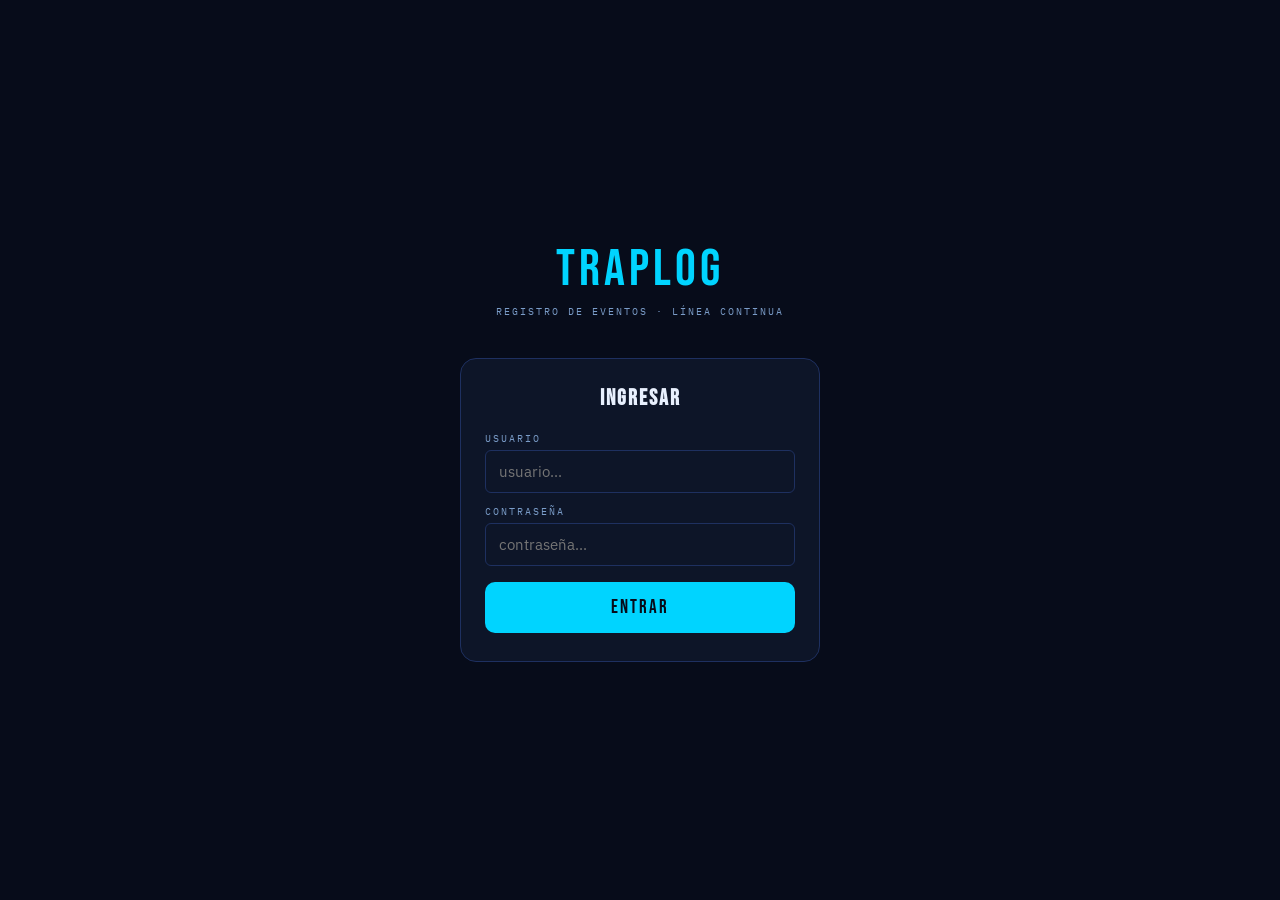
==== index.html @ de1ef368 "Se agregaron periodo de zafra, para que se ingrese arranque y fin de zafra para que los grafis y kpi" ====
<!DOCTYPE html>
<html lang="es">
<head>
<meta charset="UTF-8">
<meta name="viewport" content="width=device-width, initial-scale=1.0, user-scalable=no">
<meta name="mobile-web-app-capable" content="yes">
<meta name="apple-mobile-web-app-capable" content="yes">
<meta name="apple-mobile-web-app-status-bar-style" content="black-translucent">
<meta name="theme-color" content="#0a0f1e">
<title>TRAPLOG</title>
<link href="https://fonts.googleapis.com/css2?family=Bebas+Neue&family=IBM+Plex+Mono:wght@400;600&family=IBM+Plex+Sans:wght@300;400;600&display=swap" rel="stylesheet">
<link rel="stylesheet" href="css/variables.css">
<link rel="stylesheet" href="css/base.css">
<link rel="stylesheet" href="css/components.css">
<link rel="stylesheet" href="css/screens-vitacora.css">

<!-- Módulos Limpios -->
<script src="db.js"></script>
<script src="js/data.js"></script>
<script src="js/turnos.js"></script>
<script src="js/utils.js"></script>
<script src="js/wizard.js"></script>
<script src="js/admin.js"></script>
<script src="js/process.js"></script>
<script src="js/zafra.js"></script>
</head>

<!-- LOGIN -->
<div class="login-screen" id="login-screen">
  <div class="login-logo">TRAPLOG</div>
  <div class="login-sub">REGISTRO DE EVENTOS · LÍNEA CONTINUA</div>
  <div class="login-box">
    <h2>INGRESAR</h2>
    <div class="login-error" id="login-error">Usuario o contraseña incorrectos</div>
    <div class="field-group"><label>USUARIO</label><input type="text" id="login-user" placeholder="usuario..." autocomplete="username"></div>
    <div class="field-group"><label>CONTRASEÑA</label><input type="password" id="login-pass" placeholder="contraseña..." autocomplete="current-password"></div>
    <button class="btn btn-primary" id="btn-login" style="margin-top:4px">ENTRAR</button>
  </div>
</div>

<!-- READONLY OVERLAY -->
<div class="ro-overlay" id="ro-overlay">
  <div class="ro-msg">
    <div class="ri">🔒</div>
    <h3 style="font-family:var(--display);font-size:20px;letter-spacing:2px;margin-bottom:8px">SIN PERMISO</h3>
    <p>Tu usuario es de <strong>solo lectura</strong>. Contactá al administrador.</p>
    <button class="btn btn-secondary" onclick="document.getElementById('ro-overlay').classList.remove('show')">CERRAR</button>
  </div>
</div>

<!-- MODAL EDITAR EVENTO -->
<div class="modal-overlay" id="modal-edit">
  <div class="modal-box">
    <div class="modal-title">EDITAR EVENTO</div>
    <input type="hidden" id="edit-id">
    <div class="field-group"><label>LÍNEA</label>
      <select id="edit-linea" onchange="updateEditLinea()">
        <option value="T1" style="color:#1976D2">T1</option>
        <option value="T2" style="color:#388E3C">T2</option>
        <option value="T3" style="color:#F57C00">T3</option>
      </select>
    </div>
    <div class="field-group"><label>EQUIPO</label><select id="edit-equipo" onchange="updateEditComps()"><option value="">— Seleccionar —</option></select></div>
    <div class="field-group"><label>COMPONENTE</label><select id="edit-comp"><option value="">— Seleccionar —</option></select></div>
    <div class="field-group"><label>SECTOR</label>
      <select id="edit-sector">
        <option>Mecánica</option><option>Trapiches</option><option>Usina</option>
        <option>Electrónico</option><option>Caldera</option><option>Fábrica</option>
        <option>Lubricación</option><option>Caña</option>
      </select>
    </div>
    <div class="field-group"><label>TIPO</label>
      <select id="edit-tipo">
        <option>Rotura</option><option>Parámetros</option><option>Mantenimiento</option><option>Operativo</option>
      </select>
    </div>
    <div class="field-group"><label>DESCRIPCIÓN</label><textarea id="edit-desc" style="min-height:80px"></textarea></div>
    <div class="field-group"><label>INICIO</label><input type="datetime-local" id="edit-ini"></div>
    <div class="field-group"><label>FIN</label><input type="datetime-local" id="edit-fin"></div>
    <div class="btn-row" style="margin-top:12px">
      <button class="btn btn-secondary" onclick="closeEditModal()">CANCELAR</button>
      <button class="btn btn-ok" onclick="saveEdit()">✔ GUARDAR</button>
    </div>
  </div>
</div>


<!-- MODAL CONFIGURAR ZAFRA -->
<div class="modal-overlay" id="modal-zafra">
  <div class="modal-box" style="max-width:420px">
    <div class="modal-title">⚙️ CONFIGURAR ZAFRA</div>
    <p style="font-size:12px;color:var(--text2);margin-bottom:12px">Define el periodo productivo para los calculos de KPI.</p>

    <div style="display:grid;grid-template-columns:1fr 1fr;gap:10px;margin-bottom:10px">
      <div class="field-group" style="margin-bottom:0">
        <label style="font-size:9px">MES INICIO</label>
        <select id="zafra-ini-mes" style="font-size:12px;padding:8px">
          <option value="1">Enero</option><option value="2">Febrero</option><option value="3">Marzo</option>
          <option value="4">Abril</option><option value="5" selected>Mayo</option><option value="6">Junio</option>
          <option value="7">Julio</option><option value="8">Agosto</option><option value="9">Septiembre</option>
          <option value="10">Octubre</option><option value="11">Noviembre</option><option value="12">Diciembre</option>
        </select>
      </div>
      <div class="field-group" style="margin-bottom:0">
        <label style="font-size:9px">DIA INICIO</label>
        <input type="number" id="zafra-ini-dia" value="1" min="1" max="31" style="font-size:12px;padding:8px">
      </div>
    </div>

    <div style="display:grid;grid-template-columns:1fr 1fr;gap:10px;margin-bottom:14px">
      <div class="field-group" style="margin-bottom:0">
        <label style="font-size:9px">MES FIN</label>
        <select id="zafra-fin-mes" style="font-size:12px;padding:8px">
          <option value="1">Enero</option><option value="2">Febrero</option><option value="3">Marzo</option>
          <option value="4">Abril</option><option value="5">Mayo</option><option value="6">Junio</option>
          <option value="7">Julio</option><option value="8">Agosto</option><option value="9">Septiembre</option>
          <option value="10">Octubre</option><option value="11">Noviembre</option><option value="12" selected>Diciembre</option>
        </select>
      </div>
      <div class="field-group" style="margin-bottom:0">
        <label style="font-size:9px">DIA FIN</label>
        <input type="number" id="zafra-fin-dia" value="31" min="1" max="31" style="font-size:12px;padding:8px">
      </div>
    </div>

    <div class="field-group" style="margin-bottom:14px">
      <label class="chk-label" style="display:flex;align-items:center;gap:8px;cursor:pointer;font-size:12px;color:var(--text)">
        <input type="checkbox" id="zafra-habilitado" checked style="width:auto">
        Filtrar KPIs por periodo de zafra
      </label>
    </div>

    <div id="zafra-resumen" style="font-family:var(--font-mono);font-size:10px;color:var(--text2);margin-bottom:14px;padding:8px;background:var(--surface2);border-radius:6px;border:1px solid var(--border)"></div>

    <div class="btn-row" style="margin-top:0">
      <button class="btn btn-secondary" onclick="cerrarModalZafra()">CANCELAR</button>
      <button class="btn btn-ok" onclick="guardarZafra()">✔ GUARDAR</button>
    </div>
  </div>
</div>

<div id="app">
  <!-- HEADER -->
  <div class="header">
    <div class="header-left">
      <div>
        <div class="header-title">TRAPLOG</div>
        <div class="header-sub">REGISTRO DE EVENTOS</div>
        <div class="user-chip"><div class="user-dot" id="udot"></div><span class="user-chip-name" id="uname">—</span></div>
      </div>
    </div>
    <div class="header-right">
      <div class="header-time" id="clock">--:--:--</div>
      <div class="header-date" id="dateline">---</div>
      <div class="header-turno-wrap"><div class="turno-chip" id="hdr-turno">—</div></div>
      <div class="header-turno-wrap" id="zafra-badge-wrap" style="display:none"><div class="turno-chip" id="zafra-badge" style="background:rgba(255,107,53,.15);color:var(--accent2);border-color:rgba(255,107,53,.4);font-size:9px">ZAFRA</div></div>
      <button id="btn-refresh-header" onclick="manualRefresh()" style="background:rgba(0,212,255,.1);border:1px solid rgba(0,212,255,.3);color:var(--accent);border-radius:6px;padding:8px 10px;font-family:var(--mono);font-size:11px;letter-spacing:1px;cursor:pointer;display:none;margin-left:8px">🔄</button>
    </div>
  </div>

  <!-- HOME -->
  <div class="screen active" id="screen-home">
    <div class="stats-grid">
      <div class="stat-card"><div class="stat-val" id="s-total">0</div><div class="stat-label">Eventos Hoy</div></div>
      <div class="stat-card"><div class="stat-val" id="s-par" style="color:var(--danger)">0</div><div class="stat-label">Paradas</div></div>
      <div class="stat-card"><div class="stat-val" id="s-min" style="color:var(--accent2)">0</div><div class="stat-unit">MIN</div><div class="stat-label">Tiempo Perdido</div></div>
      <div class="stat-card"><div class="stat-val" id="s-pend" style="color:var(--warn)">0</div><div class="stat-label">Pendientes</div></div>
    </div>
    <div class="section-label">EVENTOS DEL TURNO</div>
    <div id="event-list"></div>
    <div id="pend-section" style="display:none">
      <div class="section-label" id="pend-section-label">PENDIENTES</div>
      <div id="pend-cards-list"></div>
    </div>
  </div>

  <!-- WIZARD INTELIGENTE -->
  <div class="screen" id="screen-wizard" style="padding-bottom:90px;">
    <div class="section-label" id="wizard-title">PASO 1</div>
    <div id="wizard-content"></div>
    <div class="btn-row" style="margin-top:20px">
      <button class="btn btn-secondary" id="wizard-back" onclick="TrapWizard.back()" style="display:none">ATRAS</button>
      <button class="btn btn-primary" id="wizard-next" onclick="TrapWizard.next()">CONTINUAR</button>
    </div>
    <button class="btn btn-secondary" onclick="showScreen('home')" style="margin-top:8px;width:100%">CANCELAR</button>
  </div>

  <!-- EVENTOS -->
  <div class="screen" id="screen-pareto">
    <div style="background:var(--surface);border:1px solid var(--border);border-radius:10px;padding:12px;margin-bottom:12px">
      <div class="section-label" style="margin-top:0">FILTROS</div>
      <div style="display:grid;grid-template-columns:1fr 1fr;gap:8px;margin-bottom:8px">
        <div><label style="font-size:9px">DESDE</label><input type="date" id="flt-desde" oninput="onFechaManual()" style="font-size:12px;padding:7px 8px"></div>
        <div><label style="font-size:9px">HASTA</label><input type="date" id="flt-hasta" oninput="onFechaManual()" style="font-size:12px;padding:7px 8px"></div>
      </div>
      <div style="display:grid;grid-template-columns:1fr 1fr;gap:8px;margin-bottom:8px">
        <div><label style="font-size:9px">LINEA</label>
          <select id="flt-linea" onchange="renderEventosFiltrados()" style="font-size:12px;padding:7px 8px">
            <option value="">Todas</option>
            <option value="T1" style="color:#1976D2">T1</option>
            <option value="T2" style="color:#388E3C">T2</option>
            <option value="T3" style="color:#F57C00">T3</option>
          </select>
        </div>
        <div><label style="font-size:9px">IMPACTO</label>
          <select id="flt-impacto" onchange="renderEventosFiltrados()" style="font-size:12px;padding:7px 8px">
            <option value="">Todos</option>
            <option value="parada">Parada</option>
            <option value="sin-parada">Sin parada</option>
          </select>
        </div>
      </div>
      <div style="margin-bottom:8px"><label style="font-size:9px">EQUIPO</label>
        <select id="flt-equipo" onchange="renderEventosFiltrados()" style="font-size:12px;padding:7px 8px">
          <option value="">Todos los equipos</option>
        </select>
      </div>
      <div style="display:flex;gap:8px;flex-wrap:wrap">
        <button onclick="filtroRapido('turno_actual')" style="flex:1;background:var(--surface2);border:1px solid var(--border);color:var(--text2);border-radius:6px;padding:6px;font-family:var(--mono);font-size:9px;cursor:pointer">📅 TURNO ACTUAL</button>
        <button onclick="filtroRapido('turno_anterior')" style="flex:1;background:var(--surface2);border:1px solid var(--border);color:var(--text2);border-radius:6px;padding:6px;font-family:var(--mono);font-size:9px;cursor:pointer">🔄 TURNO ANTERIOR</button>
        <button onclick="filtroRapido('7dias')" style="flex:1;background:var(--surface2);border:1px solid var(--border);color:var(--text2);border-radius:6px;padding:6px;font-family:var(--mono);font-size:9px;cursor:pointer">📊 7 DÍAS</button>
        <button onclick="filtroRapido('30dias')" style="flex:1;background:var(--surface2);border:1px solid var(--border);color:var(--text2);border-radius:6px;padding:6px;font-family:var(--mono);font-size:9px;cursor:pointer">📈 30 DÍAS</button>
        <button onclick="imprimirReporte()" style="flex:1;background:rgba(76,175,80,.1);border:1px solid rgba(76,175,80,.3);color:#4caf50;border-radius:6px;padding:6px;font-family:var(--mono);font-size:9px;cursor:pointer">🖨️ IMPRIMIR</button>
      </div>
      <div style="margin-top:8px">
        <button onclick="filtroRapido('todo')" style="width:100%;background:transparent;border:1px dashed var(--border);color:var(--text2);border-radius:6px;padding:6px;font-family:var(--mono);font-size:9px;cursor:pointer">🧹 LIMPIAR TODOS LOS FILTROS</button>
      </div>
    </div>
    <div id="eventos-count" style="font-family:var(--mono);font-size:10px;color:var(--text2);letter-spacing:1px;margin-bottom:10px"></div>
    <div id="eventos-list-all"></div>
  </div>

  <!-- PANTALLA DE MONITOREO DE PROCESO -->
  <div class="screen" id="screen-proceso" style="padding-bottom: 90px;"></div>
    <div class="turno-banner">
      <div class="turno-title" id="proceso-turno-text">Cargando turno...</div>
      <div class="turno-sub">📊 Modificá los datos que cambiaron y guardá</div>
    </div>

    <div id="proceso-acordeon">
      <div class="proc-acordeon-item" data-linea="T1">
        <div class="proc-acordeon-header" style="border-left: 5px solid #1976D2;" onclick="TrapProcess.toggleAcordeon('T1')">
          <span>🟦 TRAPICHE 1</span>
          <span class="proc-acordeon-arrow">▼</span>
        </div>
        <div class="proc-acordeon-body" id="proc-body-t1">
          <div class="field-group"><label>💧 CAUDAL AGUA (m³/h)</label><input type="number" id="proc-caudal-t1" step="0.1" placeholder="Ej: 125.5"></div>
          <div class="field-group"><label>📍 INGRESO AGUA IMBIBICIÓN</label><select id="proc-ingreso-t1"><option value="">Seleccionar molino</option><option value="Molino 1">Molino 1</option><option value="Molino 2">Molino 2</option><option value="Molino 3">Molino 3</option><option value="Molino 4">Molino 4</option><option value="Molino 5">Molino 5</option><option value="Molino 6">Molino 6</option></select></div>
          <div class="proc-vel-grid"><label class="proc-vel-title">⚙️ VELOCIDADES (RPM)</label>
            <div class="field-group field-sm"><label>M1</label><input type="number" id="proc-vel-t1-m1" step="0.5"></div>
            <div class="field-group field-sm"><label>M2</label><input type="number" id="proc-vel-t1-m2" step="0.5"></div>
            <div class="field-group field-sm"><label>M3</label><input type="number" id="proc-vel-t1-m3" step="0.5"></div>
            <div class="field-group field-sm"><label>M4</label><input type="number" id="proc-vel-t1-m4" step="0.5"></div>
            <div class="field-group field-sm"><label>M5</label><input type="number" id="proc-vel-t1-m5" step="0.5"></div>
            <div class="field-group field-sm"><label>M6</label><input type="number" id="proc-vel-t1-m6" step="0.5"></div>
          </div>
          <div class="field-group"><label>🛢️ ACEITE TRANSMISIÓN (L)</label><input type="number" id="proc-aceite-trans-t1" step="0.5"></div>
          <div class="field-group"><label>🛢️ ACEITE MOLINOS (L)</label><input type="number" id="proc-aceite-mol-t1" step="0.5"></div>
          <div class="field-group"><label>⚡ KILOS ELECTRODO (kg)</label><input type="number" id="proc-electrodo-t1" step="0.5"></div>
          <div class="proc-rellenos-section"><label>🔧 RELLENO DE CILINDROS</label><div id="proc-rellenos-t1" class="proc-rellenos-container"></div><button type="button" class="btn btn-secondary btn-sm" onclick="TrapProcess.addRelleno('T1')">+ Agregar Relleno</button></div>
        </div>
      </div>

      <div class="proc-acordeon-item" data-linea="T2">
        <div class="proc-acordeon-header" style="border-left: 5px solid #388E3C;" onclick="TrapProcess.toggleAcordeon('T2')">
          <span>🟩 TRAPICHE 2</span>
          <span class="proc-acordeon-arrow">▼</span>
        </div>
        <div class="proc-acordeon-body" id="proc-body-t2">
          <div class="field-group"><label>💧 CAUDAL AGUA (m³/h)</label><input type="number" id="proc-caudal-t2" step="0.1"></div>
          <div class="field-group"><label>📍 INGRESO AGUA IMBIBICIÓN</label><select id="proc-ingreso-t2"><option value="">Seleccionar molino</option><option value="Molino 1">Molino 1</option><option value="Molino 2">Molino 2</option><option value="Molino 3">Molino 3</option><option value="Molino 4">Molino 4</option><option value="Molino 5">Molino 5</option><option value="Molino 6">Molino 6</option></select></div>
          <div class="proc-vel-grid"><label class="proc-vel-title">⚙️ VELOCIDADES (RPM)</label>
            <div class="field-group field-sm"><label>M1</label><input type="number" id="proc-vel-t2-m1" step="0.5"></div>
            <div class="field-group field-sm"><label>M2</label><input type="number" id="proc-vel-t2-m2" step="0.5"></div>
            <div class="field-group field-sm"><label>M3</label><input type="number" id="proc-vel-t2-m3" step="0.5"></div>
            <div class="field-group field-sm"><label>M4</label><input type="number" id="proc-vel-t2-m4" step="0.5"></div>
            <div class="field-group field-sm"><label>M5</label><input type="number" id="proc-vel-t2-m5" step="0.5"></div>
            <div class="field-group field-sm"><label>M6</label><input type="number" id="proc-vel-t2-m6" step="0.5"></div>
          </div>
          <div class="field-group"><label>🛢️ ACEITE TRANSMISIÓN (L)</label><input type="number" id="proc-aceite-trans-t2" step="0.5"></div>
          <div class="field-group"><label>🛢️ ACEITE MOLINOS (L)</label><input type="number" id="proc-aceite-mol-t2" step="0.5"></div>
          <div class="field-group"><label>⚡ KILOS ELECTRODO (kg)</label><input type="number" id="proc-electrodo-t2" step="0.5"></div>
          <div class="proc-rellenos-section"><label>🔧 RELLENO DE CILINDROS</label><div id="proc-rellenos-t2" class="proc-rellenos-container"></div><button type="button" class="btn btn-secondary btn-sm" onclick="TrapProcess.addRelleno('T2')">+ Agregar Relleno</button></div>
        </div>
      </div>

      <div class="proc-acordeon-item" data-linea="T3">
        <div class="proc-acordeon-header" style="border-left: 5px solid #F57C00;" onclick="TrapProcess.toggleAcordeon('T3')">
          <span>🟧 TRAPICHE 3</span>
          <span class="proc-acordeon-arrow">▼</span>
        </div>
        <div class="proc-acordeon-body" id="proc-body-t3">
          <div class="field-group"><label>💧 CAUDAL AGUA (m³/h)</label><input type="number" id="proc-caudal-t3" step="0.1"></div>
          <div class="field-group"><label>📍 INGRESO AGUA IMBIBICIÓN</label><select id="proc-ingreso-t3"><option value="">Seleccionar molino</option><option value="Molino 1">Molino 1</option><option value="Molino 2">Molino 2</option><option value="Molino 3">Molino 3</option><option value="Molino 4">Molino 4</option><option value="Molino 5">Molino 5</option><option value="Molino 6">Molino 6</option></select></div>
          <div class="proc-vel-grid"><label class="proc-vel-title">⚙️ VELOCIDADES (RPM)</label>
            <div class="field-group field-sm"><label>M1</label><input type="number" id="proc-vel-t3-m1" step="0.5"></div>
            <div class="field-group field-sm"><label>M2</label><input type="number" id="proc-vel-t3-m2" step="0.5"></div>
            <div class="field-group field-sm"><label>M3</label><input type="number" id="proc-vel-t3-m3" step="0.5"></div>
            <div class="field-group field-sm"><label>M4</label><input type="number" id="proc-vel-t3-m4" step="0.5"></div>
            <div class="field-group field-sm"><label>M5</label><input type="number" id="proc-vel-t3-m5" step="0.5"></div>
            <div class="field-group field-sm"><label>M6</label><input type="number" id="proc-vel-t3-m6" step="0.5"></div>
          </div>
          <div class="field-group"><label>🛢️ ACEITE TRANSMISIÓN (L)</label><input type="number" id="proc-aceite-trans-t3" step="0.5"></div>
          <div class="field-group"><label>🛢️ ACEITE MOLINOS (L)</label><input type="number" id="proc-aceite-mol-t3" step="0.5"></div>
          <div class="field-group"><label>⚡ KILOS ELECTRODO (kg)</label><input type="number" id="proc-electrodo-t3" step="0.5"></div>
          <div class="proc-rellenos-section"><label>🔧 RELLENO DE CILINDROS</label><div id="proc-rellenos-t3" class="proc-rellenos-container"></div><button type="button" class="btn btn-secondary btn-sm" onclick="TrapProcess.addRelleno('T3')">+ Agregar Relleno</button></div>
        </div>
      </div>
    </div>

    <div style="margin-top: 15px;">
      <div class="field-group">
        <label>📝 OBSERVACIONES</label>
        <textarea id="proc-obs" rows="2" placeholder="Ej: Presión de agua baja al inicio del turno..."></textarea>
      </div>
      <div class="btn-row">
        <button class="btn btn-primary" id="btn-guardar-proceso">💾 GUARDAR DATOS DEL TURNO</button>
        <button class="btn btn-secondary" id="btn-ver-historial">📈 VER HISTORIAL</button>
      </div>
    </div>

    <div id="historial-proceso" style="display: none;">
      <div class="section-label">📋 REGISTROS ANTERIORES</div>
      <div id="historial-lista" class="historial-grid"></div>
    </div>
  </div>

  <!-- EXPORTAR -->
  <div class="screen" id="screen-export">
    <div class="section-label">EXPORTAR DATOS</div>
    <div style="background:var(--surface);border:1px solid var(--border);border-radius:10px;padding:15px;margin-bottom:14px">
      <div style="font-weight:600;margin-bottom:6px;font-size:14px">Exportar a CSV</div>
      <div style="font-size:12px;color:var(--text2);line-height:1.6;margin-bottom:12px">Columnas idénticas a la hoja EVENTOS de tu planilla.</div>
      <button class="btn btn-primary" onclick="exportarCSV()" style="margin-top:0">DESCARGAR CSV</button>
    </div>
    <div class="section-label">PENDIENTES DE EXPORTAR</div>
    <div id="export-list"></div>
  </div>

  <!-- ADMIN -->
  <div class="screen" id="screen-admin">
    <div class="section-label">GESTION DE USUARIOS</div>
    <div style="background:var(--surface);border:1px solid var(--border);border-radius:10px;padding:15px;margin-bottom:14px">
      <div style="font-weight:600;margin-bottom:12px;font-size:14px">Nuevo Usuario</div>
      <div class="field-group"><label>NOMBRE DE USUARIO</label><input type="text" id="nu-name" placeholder="usuario..."></div>
      <div class="field-group"><label>CONTRASEÑA</label><input type="password" id="nu-pass" placeholder="contraseña..."></div>
      <div class="field-group"><label>ROL</label>
        <select id="nu-role">
          <option value="editor">Editor — puede registrar y editar</option>
          <option value="viewer">Lector — solo puede ver</option>
          <option value="admin">Administrador — acceso total</option>
        </select>
      </div>
      <button class="btn btn-primary" onclick="TrapAdmin.addUser()" style="margin-top:0">CREAR USUARIO</button>
    </div>
    <div class="section-label">USUARIOS REGISTRADOS</div>
    <div id="user-list"></div>

    <div style="margin-top:24px;padding-top:16px;border-top:1px solid var(--border)">
      <div class="section-label">CONFIGURACION DEL SISTEMA</div>
      <div style="background:var(--surface);border:1px solid var(--border);border-radius:10px;padding:15px;margin-top:10px">
        <div style="font-weight:600;margin-bottom:8px;font-size:14px">⚙️ Periodo de Zafra</div>
        <div style="font-size:12px;color:var(--text2);line-height:1.5;margin-bottom:12px">Define las fechas de inicio y fin de la campana productiva para que los KPIs del dashboard se calculen correctamente.</div>
        <button class="btn btn-primary" onclick="abrirModalZafra()" style="margin-top:0">CONFIGURAR ZAFRA</button>
      </div>
    </div>
  </div>
</div>

<!-- NAV -->
<nav class="bottom-nav">
  <button class="nav-btn active" id="nav-home" onclick="showScreen('home')">
    <svg viewBox="0 0 24 24" fill="none" stroke="currentColor" stroke-width="2"><path d="M3 9l9-7 9 7v11a2 2 0 01-2 2H5a2 2 0 01-2-2z"/><polyline points="9 22 9 12 15 12 15 22"/></svg>
    <span class="nav-label">INICIO</span>
  </button>
  <button class="nav-btn" id="nav-pareto" onclick="showScreen('pareto')">
    <svg viewBox="0 0 24 24" fill="none" stroke="currentColor" stroke-width="2"><line x1="8" y1="6" x2="21" y2="6"/><line x1="8" y1="12" x2="21" y2="12"/><line x1="8" y1="18" x2="21" y2="18"/><line x1="3" y1="6" x2="3" y2="22"/><line x1="3" y1="22" x2="21" y2="22"/></svg>
    <span class="nav-label">EVENTOS</span>
  </button>
  <button class="nav-btn" id="nav-proceso" onclick="showScreen('proceso')">
    <svg viewBox="0 0 24 24" fill="none" stroke="currentColor" stroke-width="2"><path d="M2 12h20M12 2v20M4 4l16 16M4 20L20 4"/><circle cx="12" cy="12" r="3"/></svg>
    <span class="nav-label">PROCESO</span>
  </button>
  <button class="nav-btn" id="nav-dash" onclick="abrirDashboard()">
    <svg viewBox="0 0 24 24" fill="none" stroke="currentColor" stroke-width="2"><rect x="3" y="3" width="7" height="7"/><rect x="14" y="3" width="7" height="7"/><rect x="3" y="14" width="7" height="7"/><rect x="14" y="14" width="7" height="7"/></svg>
    <span class="nav-label">DASH</span>
  </button>
  <button class="nav-btn" id="nav-export" onclick="showScreen('export')">
    <svg viewBox="0 0 24 24" fill="none" stroke="currentColor" stroke-width="2"><path d="M21 15v4a2 2 0 01-2 2H5a2 2 0 01-2-2v-4"/><polyline points="17 8 12 3 7 8"/><line x1="12" y1="3" x2="12" y2="15"/></svg>
    <span class="nav-label">EXPORTAR</span>
  </button>
  <button class="nav-btn" id="nav-admin" style="display:none" onclick="showScreen('admin')">
    <svg viewBox="0 0 24 24" fill="none" stroke="currentColor" stroke-width="2"><path d="M17 21v-2a4 4 0 00-4-4H5a4 4 0 00-4 4v2"/><circle cx="9" cy="7" r="4"/><path d="M23 21v-2a4 4 0 00-3-3.87"/><path d="M16 3.13a4 4 0 010 7.75"/></svg>
    <span class="nav-label">USUARIOS</span>
  </button>
  <button class="nav-btn" id="nav-salir" onclick="doLogout()">
    <svg viewBox="0 0 24 24" fill="none" stroke="currentColor" stroke-width="2"><path d="M9 21H5a2 2 0 01-2-2V5a2 2 0 012-2h4"/><polyline points="16 17 21 12 16 7"/><line x1="21" y1="12" x2="9" y2="12"/></svg>
    <span class="nav-label">SALIR</span>
  </button>
</nav>

<button class="fab" id="fab" onclick="tryNew()">＋</button>
<div class="toast" id="toast"></div>

<script>
// ========================================================================
// TRAPLOG v0.6 - ARQUITECTURA LIMPIA (Index Principal)
// ========================================================================

// ------- ESTADO GLOBAL -------
let eventos = JSON.parse(localStorage.getItem('vitacora_trapiches') || '[]');
let currentUser = null;
let _filtroTurno = null; // Para filtro de turno en eventos
let _filtroDia = null;   // Para filtro de día de fábrica en eventos

// ------- HELPERS RAPIDOS -------
function lineaColor(l) { return TrapData.LINEA_COLOR[l] || '#7a9cc8'; }
function lineaBadge(l) {
  const c = lineaColor(l);
  return `<span class="linea-badge" style="background:${c}22;color:${c};border:1px solid ${c}55">${l}</span>`;
}
function toast(m) { const t = document.getElementById('toast'); t.textContent = m; t.classList.add('show'); setTimeout(() => t.classList.remove('show'), 2500); }
function abrirDashboard() { window.open('dashboard.html', '_blank'); }

// ------- LOGIN -------
document.getElementById('btn-login').addEventListener('click', doLogin);
document.getElementById('login-pass').addEventListener('keydown', e => { if (e.key === 'Enter') doLogin(); });

async function doLogin() {
  const n = document.getElementById('login-user').value.trim();
  const p = document.getElementById('login-pass').value;
  const btn = document.getElementById('btn-login');
  btn.textContent = 'VERIFICANDO...'; btn.disabled = true;
  document.getElementById('login-error').style.display = 'none';
  try {
    const res = await db_login(n, p);
    if (!res.ok) { document.getElementById('login-error').style.display = 'block'; document.getElementById('login-error').textContent = res.error || 'Usuario o contraseña incorrectos'; btn.textContent = 'ENTRAR'; btn.disabled = false; return; }
    currentUser = { name: res.user.name, role: res.user.role };
    btn.textContent = 'CARGANDO...';
    const evRes = await db_getEventos();
    if (evRes.ok) { eventos = evRes.eventos; localStorage.setItem('vitacora_trapiches', JSON.stringify(eventos)); }
    else { toast('Sin conexion - usando datos locales'); }
    
    document.getElementById('login-screen').classList.add('hidden');
    document.getElementById('uname').textContent = currentUser.name.toUpperCase();
    document.getElementById('udot').className = 'user-dot dot-' + currentUser.role;
    document.getElementById('nav-admin').style.display = currentUser.role === 'admin' ? 'flex' : 'none';
    document.getElementById('btn-refresh-header').style.display = 'flex';
    await TrapZafra.syncFromDB();   
    renderZafraBadge();
    renderHome();
  } catch (err) {
    document.getElementById('login-error').style.display = 'block';
    document.getElementById('login-error').textContent = 'Error de conexion';
    btn.textContent = 'ENTRAR'; btn.disabled = false;
  }
}

function doLogout() {
  if (!confirm(`Cerrar sesion de ${currentUser?.name}?`)) return;
  currentUser = null;
  document.getElementById('login-screen').classList.remove('hidden');
  document.getElementById('login-user').value = '';
  document.getElementById('login-pass').value = '';
  document.getElementById('login-error').style.display = 'none';
  document.getElementById('btn-refresh-header').style.display = 'none';
  _filtroTurno = null;
}

// ------- REFRESCAR DATOS -------
async function manualRefresh() {
  const btn = document.getElementById('btn-refresh-header') || event.target;
  const originalText = btn.textContent;
  btn.textContent = '⏳'; btn.disabled = true;
  
  try {
    const res = await db_getEventos();
    if (res.ok) {
      eventos = res.eventos;
      localStorage.setItem('vitacora_trapiches', JSON.stringify(eventos));
      const activeScreen = document.querySelector('.screen.active')?.id;
      if (activeScreen === 'screen-home') renderHome();
      else if (activeScreen === 'screen-pareto') renderEventosFiltrados();
      toast('✅ Datos sincronizados');
    } else {
      toast('⚠️ Sin conexión — datos locales');
    }
  } catch (err) {
    toast('❌ Error al sincronizar');
  } finally {
    btn.textContent = originalText;
    btn.disabled = false;
  }
}

// ------- CLOCK -------
function updateClock() {
  const n = new Date();
  document.getElementById('clock').textContent = n.toLocaleTimeString('es-AR', { hour12: false });
  const dias = ['DOM','LUN','MAR','MIE','JUE','VIE','SAB'], meses = ['ENE','FEB','MAR','ABR','MAY','JUN','JUL','AGO','SEP','OCT','NOV','DIC'];
  document.getElementById('dateline').textContent = `${dias[n.getDay()]} ${n.getDate()} ${meses[n.getMonth()]} ${n.getFullYear()}`;
  const turnoInfo = (typeof TrapTurnos !== 'undefined' && TrapTurnos.now) ? TrapTurnos.now() : TrapUtils.nowTurno();
  const turno = turnoInfo.turno;
  const icons = { Mañana: '🌅', Tarde: '🌇', Noche: '🌙' };
  document.getElementById('hdr-turno').textContent = `${icons[turno]} ${turno.toUpperCase()}`;
}
setInterval(updateClock, 1000); updateClock();

// ------- NAVEGACION -------
function showScreen(name) {
  document.querySelectorAll('.screen').forEach(s => s.classList.remove('active'));
  const screenId = name === 'wizard' ? 'screen-wizard' : `screen-${name}`;
  document.getElementById(screenId).classList.add('active');
  
  ['home', 'pareto', 'export', 'admin', 'wizard', 'proceso'].forEach(n => {
    const btn = document.getElementById('nav-' + n);
    if (btn) btn.classList.toggle('active', n === name);
  });
  document.getElementById('nav-dash')?.classList.remove('active');
  document.getElementById('nav-salir')?.classList.remove('active');
  document.getElementById('fab').style.display = ['home', 'export'].includes(name) ? 'flex' : 'none';
  
  if (name === 'home') renderHome();
  if (name === 'pareto') initEventosScreen();
  if (name === 'export') renderExport();
  if (name === 'admin') TrapAdmin.init();
  if (name === 'proceso') TrapProcess.init();
}

function tryNew() {
  if (!currentUser || currentUser.role === 'viewer') { document.getElementById('ro-overlay').classList.add('show'); return; }
  TrapWizard.init();
  showScreen('wizard');
}

// ------- PANTALLA HOME -------
function renderHome() {
  const turnoInfo = (typeof TrapTurnos !== 'undefined' && TrapTurnos.now) ? TrapTurnos.now() : TrapUtils.nowTurno();
  const dia = turnoInfo.dia;
  const turno = turnoInfo.turno;
  const turnoActual = eventos.filter(e => e.fecha_fabrica === dia && e.turno === turno);
  const paradas = turnoActual.filter(e => e.impacto === 'parada');
  const min = paradas.reduce((s, e) => s + (Number(e.duracion_min) || 0), 0);

  document.getElementById('s-total').textContent = turnoActual.length;
  document.getElementById('s-par').textContent = paradas.length;
  document.getElementById('s-min').textContent = Math.round(min);
  document.getElementById('s-pend').textContent = '0';

  const list = document.getElementById('event-list');
  if (!turnoActual.length) {
    list.innerHTML = `<div class="empty-state"><div class="empty-icon">📋</div><div class="empty-text">Sin eventos para este turno.<br>Presiona <strong>+</strong> para registrar.</div></div>`;
  } else {
    const canEdit = currentUser?.role !== 'viewer';
    list.innerHTML = turnoActual.slice().reverse().map(e => buildEventCard(e, canEdit, 'home')).join('');
  }
  renderPendientes();
}

// ------- TARJETA UNIVERSAL DE EVENTOS -------
function buildEventCard(e, canEdit, contexto = 'home') {
  const lc = lineaColor(e.linea);
  const ti = TrapUtils.fmtHora(e.inicio_evento);
  const tf = e.fin_evento ? TrapUtils.fmtHora(e.fin_evento) : '—';
  const ib = e.impacto === 'parada' ? `<span class="badge badge-danger">PARADA</span>` : `<span class="badge badge-ok">SIN PARADA</span>`;
  const estadoBadge = e.estado === 'Oportunamente' ? `<span class="badge badge-warn">OPORT.</span>` : e.estado === 'Abierto' ? `<span class="badge badge-danger">ABIERTO</span>` : '';
  const { dia, turno } = TrapUtils.nowTurno();
  const esMiTurno = e.fecha_fabrica === dia && e.turno === turno;
  const canClose = (e.estado === 'Abierto' || e.estado === 'Oportunamente') && canEdit;
  const canDel = canEdit && (currentUser?.role === 'admin' || esMiTurno);
  const refrescar = contexto === 'eventos' ? `initEventosScreen()` : `renderHome()`;
  const cb = canClose ? `<button class="btn-close-ev" onclick="closeEvent(${e.id});${refrescar}">CERRAR</button>` : '';
  const eb = canEdit ? `<button class="btn-edit-ev" onclick="openEditModal(${e.id})">EDITAR</button>` : '';
  const db = canDel ? `<button class="btn-del-ev" onclick="deleteEvent(${e.id}, ${contexto === 'eventos'})">ELIMINAR</button>` : '';
  const infoExtra = contexto === 'eventos' ? `${e.fecha_fabrica || ''} · ${e.turno || ''}` : `${e.turno || ''} · ${e.responsable || ''}`;

  return `<div class="event-card ${e.impacto}" style="border-left:4px solid ${lc}">
    <div class="event-header">
      <div style="flex:1;min-width:0">
        <div class="event-linea">${lineaBadge(e.linea)}<<span style="color:var(--text2);font-size:10px">${infoExtra}</span></div>
        <div class="event-equipo">${e.equipo}</div>
        <div class="event-comp">${e.componente || ''} · ${e.tipo_evento || ''}</div>
      </div>
      <div class="event-time" style="flex-shrink:0">${ti} → ${tf}${e.duracion_min ? `<div class="event-dur">${e.duracion_min} min</div>` : ''}</div>
    </div>
    <div class="event-desc">${e.descripcion}</div>
    <div class="event-footer">
      <div style="display:flex;gap:5px;flex-wrap:wrap">${ib}${estadoBadge}<span class="badge badge-blue">${e.sector || ''}</span>${e.pendiente ? `<span class="badge badge-warn">PEND.</span>` : ''}</div>
      <div class="event-actions">${cb}${eb}${db}</div>
    </div>
  </div>`;
}

// ------- PENDIENTES -------
function renderPendientes() {
  const turnoInfo = (typeof TrapTurnos !== 'undefined' && TrapTurnos.now) ? TrapTurnos.now() : TrapUtils.nowTurno();
  const dia = turnoInfo.dia;
  const turno = turnoInfo.turno;
  const idxActual = TrapUtils.turnoIndex(dia, turno);
  const pendientes = eventos.filter(e => {
    if (e.fecha_fabrica === dia && e.turno === turno) return false;
    if (e.estado === 'Cerrado') return false;
    if (e.impacto === 'parada' && e.estado === 'Abierto') return true;
    if (e.tipo_evento === 'Parámetros') { const diff = idxActual - TrapUtils.turnoIndex(e.fecha_fabrica, e.turno); return diff >= 1 && diff <= 2; }
    if (e.impacto === 'sin-parada' && e.estado === 'Oportunamente') return true;
    return false;
  });
  const pendSection = document.getElementById('pend-section');
  if (!pendientes.length) { pendSection.style.display = 'none'; document.getElementById('s-pend').textContent = '0'; return; }
  
  pendSection.style.display = 'block';
  document.getElementById('s-pend').textContent = pendientes.length;
  document.getElementById('pend-section-label').textContent = `PENDIENTES (${pendientes.length})`;
  const canEdit = currentUser?.role !== 'viewer';
  const orden = e => e.impacto === 'parada' ? 0 : e.tipo_evento === 'Parámetros' ? 2 : 1;
  const pendOrdenados = [...pendientes].sort((a, b) => orden(a) - orden(b));

  document.getElementById('pend-cards-list').innerHTML = pendOrdenados.map(e => {
    const ti = TrapUtils.fmtHora(e.inicio_evento);
    const idxEv = TrapUtils.turnoIndex(e.fecha_fabrica, e.turno);
    const turnosPasados = idxActual - idxEv;
    if (e.impacto === 'parada' && e.estado === 'Abierto') {
      const cb = canEdit ? `<button class="btn-close-ev" onclick="closeEvent(${e.id})">CERRAR</button>` : '';
      return `<div class="event-card parada" style="border-left:4px solid var(--danger);border:1px solid rgba(255,23,68,.4)">
        <div class="event-header"><div>
          <div class="event-linea">${lineaBadge(e.linea)}<<span style="color:var(--text2);font-size:10px">${e.fecha_fabrica} · ${e.turno||''}</span></div>
          <div class="event-equipo">${e.equipo}</div><div class="event-comp">${e.componente||''} · ${e.tipo_evento||''}</div>
        </div><div class="event-time">${ti} -><<div class="event-dur" style="color:var(--danger)">ABIERTA</div>
        <div style="font-family:var(--mono);font-size:9px;color:var(--warn)">${turnosPasados} turno(s)</div></div></div>
        <div class="event-desc">${e.descripcion}</div>
        <div class="event-footer"><span class="badge badge-danger">PARADA ABIERTA</span><div class="event-actions">${cb}</div></div>
      </div>`;
    }
    const isParam = e.tipo_evento === 'Parámetros';
    const borderColor = isParam ? 'var(--accent)' : 'var(--ok)';
    const badgeColor = isParam ? 'badge-blue' : 'badge-ok';
    const badgeIcon = isParam ? 'PARÁMETROS' : 'SIN PARADA';
    const resto = isParam ? `(${2 - turnosPasados + 1} turno(s) restante)` : '';
    const eb = canEdit ? `<button class="btn-edit-ev" onclick="openEditModal(${e.id});event.stopPropagation()">EDITAR</button>` : '';
    const cb = canEdit ? `<button class="btn-close-ev" onclick="closeEvent(${e.id});event.stopPropagation()">OK</button>` : '';
    const cib = canEdit && !isParam ? `<button class="btn-primary" onclick="cerrarYNuevo(${e.id});event.stopPropagation()" style="background:var(--accent2);color:white;border:none;border-radius:6px;padding:5px 10px;font-family:var(--mono);font-size:9px;letter-spacing:1px;cursor:pointer">CERRAR Y NUEVO</button>` : '';
    return `<div class="compact-card" style="border-left-color:${borderColor}" onclick="toggleCompact(this)">
      <div class="compact-row">${lineaBadge(e.linea)}<<strong style="font-size:12px">${e.equipo}</strong><span style="font-size:10px;color:var(--text2)">· ${e.componente||''}</span><span class="compact-expand-hint">▼</span></div>
      <div class="compact-desc">${e.descripcion}</div>
      <div class="compact-body">
        <div style="font-size:12px;color:var(--text2);margin:8px 0;line-height:1.5">${e.descripcion}</div>
        <div style="display:flex;gap:5px;flex-wrap:wrap;align-items:center;justify-content:space-between">
          <div style="display:flex;gap:5px"><span class="badge ${badgeColor}">${badgeIcon}</span><span class="badge badge-blue">${e.sector||''}</span></div>
          <div class="event-actions" style="flex-wrap:wrap;gap:4px">${cib}${cb}${eb}</div>
        </div>
      </div>
    </div>`;
  }).join('');
}

function toggleCompact(el) {
  el.classList.toggle('expanded');
  const hint = el.querySelector('.compact-expand-hint');
  if (hint) { hint.textContent = hint.textContent.startsWith('▼') ? hint.textContent.replace('▼', '▲') : hint.textContent.replace('▲', '▼'); }
}

function cerrarYNuevo(id) {
  if (currentUser?.role === 'viewer') return document.getElementById('ro-overlay').classList.add('show');
  const e = eventos.find(x => x.id === id); if (!e) return;
  closeEvent(id);
  TrapWizard.ev = { linea: e.linea, equipo: e.equipo, componente: e.componente, sector: e.sector };
  TrapWizard.init();
  TrapWizard.ev = { linea: e.linea, equipo: e.equipo, componente: e.componente, sector: e.sector };
  showScreen('wizard');
  toast('Pendiente cerrado — Completá el nuevo evento');
}

// ------- FILTROS RÁPIDOS (NUEVA VERSIÓN) -------
// Calcular turno y día de fábrica REAL de un evento a partir de su inicio_evento
// Usa TrapTurnos como fuente única de verdad (NO el campo turno de la base)
function getTurnoRealEvento(inicio_evento) {
  if (!inicio_evento) return null;
  const d = new Date(inicio_evento);
  if (isNaN(d)) return null;

  // Usar TrapTurnos si está disponible
  if (typeof TrapTurnos !== 'undefined') {
    if (TrapTurnos.getTurnoActual && TrapTurnos.getDiaFabrica) {
      return {
        turno: TrapTurnos.getTurnoActual(d),
        dia: TrapTurnos.getDiaFabrica(d)
      };
    }
  }

  // Fallback (misma lógica que turnos.js)
  const h = d.getHours();
  const turno = h >= 6 && h < 14 ? 'Mañana' : h >= 14 && h < 22 ? 'Tarde' : 'Noche';

  // Día de fábrica
  const año = d.getFullYear();
  const mes = d.getMonth();
  const dia = d.getDate();
  const hora = d.getHours();
  let diaFabrica;
  if (hora < 6) {
    const ayer = new Date(año, mes, dia - 1);
    diaFabrica = `${String(ayer.getDate()).padStart(2,'0')}/${String(ayer.getMonth()+1).padStart(2,'0')}/${ayer.getFullYear()}`;
  } else {
    diaFabrica = `${String(dia).padStart(2,'0')}/${String(mes+1).padStart(2,'0')}/${año}`;
  }

  return { turno, dia: diaFabrica };
}

// Indicador visual de filtro de turno activo
function updateTurnoFilterChip() {
  let chip = document.getElementById('turno-filter-chip');
  if (!chip) {
    chip = document.createElement('div');
    chip.id = 'turno-filter-chip';
    chip.style.cssText = 'font-family:var(--mono);font-size:10px;color:var(--accent);background:rgba(0,212,255,.1);border:1px solid rgba(0,212,255,.3);border-radius:4px;padding:2px 8px;margin-left:8px;display:inline-block;';
    const count = document.getElementById('eventos-count');
    if (count) count.parentNode.insertBefore(chip, count.nextSibling);
  }
  if (_filtroTurno) {
    chip.textContent = `🕒 TURNO: ${_filtroTurno.toUpperCase()}`;
    chip.style.display = 'inline-block';
  } else {
    chip.style.display = 'none';
  }
}

// Debug: mostrar info de turno detectado
function updateTurnoDebug() {
  let debug = document.getElementById('turno-debug');
  if (!debug) {
    debug = document.createElement('div');
    debug.id = 'turno-debug';
    debug.style.cssText = 'font-family:var(--mono);font-size:9px;color:var(--text2);background:var(--surface2);border:1px solid var(--border);border-radius:4px;padding:4px 8px;margin-bottom:8px;';
    const pareja = document.getElementById('screen-pareto').querySelector('div[style*="background:var(--surface)"]');
    if (pareja) pareja.insertBefore(debug, pareja.firstChild);
  }
  const info = (typeof TrapTurnos !== 'undefined' && TrapTurnos.now) ? TrapTurnos.now() : TrapUtils.nowTurno();
  debug.innerHTML = `🕒 Turno detectado: <strong style="color:var(--accent)">${info.turno}</strong> · 📅 Día fábrica: <strong style="color:var(--accent)">${info.dia}</strong> · ⏰ Hora real: ${new Date().toLocaleTimeString('es-AR',{hour12:false})}`;
}

function filtroRapido(tipo) {
  const desde = document.getElementById('flt-desde');
  const hasta = document.getElementById('flt-hasta');

  // Fuente única de verdad: TrapTurnos
  const turnoInfo = (typeof TrapTurnos !== 'undefined' && TrapTurnos.now) ? TrapTurnos.now() : TrapUtils.nowTurno();

  if (tipo === 'turno_actual' || tipo === 'hoy') {
    desde.value = '';  // No filtramos por fecha, filtramos por turno real
    hasta.value = '';
    _filtroTurno = turnoInfo.turno;
    _filtroDia = turnoInfo.dia;
    toast(`📅 Turno ${turnoInfo.turno} · ${turnoInfo.dia}`);
  }
  else if (tipo === 'turno_anterior') {
    let ant;
    if (typeof TrapTurnos !== 'undefined' && TrapTurnos.getFechaTurnoAnterior) {
      ant = TrapTurnos.getFechaTurnoAnterior(turnoInfo.turno, turnoInfo.dia);
    } else {
      const [dd, mm, yyyy] = turnoInfo.dia.split('/').map(Number);
      const fecha = new Date(yyyy, mm - 1, dd);
      if (turnoInfo.turno === 'Mañana') {
        fecha.setDate(fecha.getDate() - 1);
        ant = { turno: 'Noche', dia: `${String(fecha.getDate()).padStart(2,'0')}/${String(fecha.getMonth()+1).padStart(2,'0')}/${fecha.getFullYear()}` };
      } else {
        ant = { turno: turnoInfo.turno === 'Tarde' ? 'Mañana' : 'Tarde', dia: turnoInfo.dia };
      }
    }
    desde.value = '';
    hasta.value = '';
    _filtroTurno = ant.turno;
    _filtroDia = ant.dia;
    toast(`🔄 Turno ${ant.turno} · ${ant.dia}`);
  }
  else if (tipo === '7dias') {
    const hoy = new Date();
    const hace7 = new Date(); hace7.setDate(hoy.getDate() - 7);
    desde.value = hace7.toISOString().slice(0, 10);
    hasta.value = hoy.toISOString().slice(0, 10);
    _filtroTurno = null;
    _filtroDia = null;
    toast('📊 Últimos 7 días');
  }
  else if (tipo === '30dias') {
    const hoy = new Date();
    const hace30 = new Date(); hace30.setDate(hoy.getDate() - 30);
    desde.value = hace30.toISOString().slice(0, 10);
    hasta.value = hoy.toISOString().slice(0, 10);
    _filtroTurno = null;
    _filtroDia = null;
    toast('📈 Últimos 30 días');
  }
  else if (tipo === 'todo') {
    desde.value = '';
    hasta.value = '';
    document.getElementById('flt-linea').value = '';
    document.getElementById('flt-impacto').value = '';
    document.getElementById('flt-equipo').value = '';
    _filtroTurno = null;
    _filtroDia = null;
    toast('📋 Todos los eventos');
  }

  updateTurnoFilterChip();
  updateTurnoDebug();
  renderEventosFiltrados();
}

// Limpiar filtro de turno cuando el usuario cambia fechas manualmente
function onFechaManual() {
  _filtroTurno = null;
  _filtroDia = null;
  updateTurnoFilterChip();
  renderEventosFiltrados();
}

// ------- FILTROS Y EVENTOS -------
function initEventosScreen() {
  const equipos = [...new Set(eventos.map(e => e.equipo).filter(Boolean))].sort();
  const sel = document.getElementById('flt-equipo');
  const valActual = sel.value;
  sel.innerHTML = '<option value="">Todos los equipos</option>';
  equipos.forEach(eq => { const o = document.createElement('option'); o.value = eq; o.textContent = eq; sel.appendChild(o); });
  if (valActual && equipos.includes(valActual)) sel.value = valActual;

  updateTurnoDebug();

  if (!document.getElementById('flt-desde').value) {
    filtroRapido('turno_actual');
  } else {
    updateTurnoFilterChip();
    renderEventosFiltrados();
  }
}

// NUEVA FUNCIÓN: extrae la lógica de filtrado para reutilizarla
function getEventosFiltrados() {
  const desde = document.getElementById('flt-desde').value;
  const hasta = document.getElementById('flt-hasta').value;
  const linea = document.getElementById('flt-linea').value;
  const impacto = document.getElementById('flt-impacto').value;
  const equipo = document.getElementById('flt-equipo').value;

  let filtrados = [...eventos].reverse();

  // Filtro por fecha: usa inicio_evento, fallback a fecha_fabrica
  if (desde) {
    filtrados = filtrados.filter(e => {
      let ref = TrapUtils.normalizarFecha(e.inicio_evento);
      if (!ref) ref = TrapUtils.normalizarFecha(e.fecha_fabrica);
      return ref && ref >= desde;
    });
  }
  if (hasta) {
    filtrados = filtrados.filter(e => {
      let ref = TrapUtils.normalizarFecha(e.inicio_evento);
      if (!ref) ref = TrapUtils.normalizarFecha(e.fecha_fabrica);
      return ref && ref <= hasta;
    });
  }

  // Filtro por turno: calcula el turno REAL de cada evento desde su inicio_evento
  // NO usa el campo 'turno' de la base de datos (puede tener datos antiguos)
  if (_filtroTurno && _filtroDia) {
    filtrados = filtrados.filter(e => {
      const real = getTurnoRealEvento(e.inicio_evento);
      if (real) {
        return real.turno === _filtroTurno && real.dia === _filtroDia;
      }
      // Fallback: si no hay inicio_evento, usar campo turno de la base
      return e.turno === _filtroTurno && e.fecha_fabrica === _filtroDia;
    });
  }

  if (linea) filtrados = filtrados.filter(e => e.linea === linea);
  if (impacto) filtrados = filtrados.filter(e => e.impacto === impacto);
  if (equipo) filtrados = filtrados.filter(e => e.equipo === equipo);

  return filtrados;
}

function renderEventosFiltrados() {
  const filtrados = getEventosFiltrados();

  const count = document.getElementById('eventos-count');
  const paradas = filtrados.filter(e => e.impacto === 'parada');
  const minPerd = paradas.reduce((s, e) => s + (Number(e.duracion_min) || 0), 0);
  count.innerHTML = `${filtrados.length} EVENTOS · ${paradas.length} PARADAS · ${Math.round(minPerd)} MIN PERDIDOS`;

  const list = document.getElementById('eventos-list-all');
  if (!filtrados.length) { 
    list.innerHTML = `<div class="empty-state"><div class="empty-icon">🔍</div><div class="empty-text">Sin eventos con esos filtros.</div></div>`; 
    return; 
  }
  const canEdit = currentUser?.role !== 'viewer';
  list.innerHTML = filtrados.map(e => buildEventCard(e, canEdit, 'eventos')).join('');
}

// ------- ACCIONES RÁPIDAS -------
async function closeEvent(id) {
  if (currentUser?.role === 'viewer') return document.getElementById('ro-overlay').classList.add('show');
  const e = eventos.find(x => x.id === id); if (!e) return;
  const n = new Date();
  const localISO = n.getFullYear()+'-'+String(n.getMonth()+1).padStart(2,'0')+'-'+String(n.getDate()).padStart(2,'0')+'T'+String(n.getHours()).padStart(2,'0')+':'+String(n.getMinutes()).padStart(2,'0');
  e.fin_evento = localISO;
  e.duracion_min = e.inicio_evento ? Math.round((n - new Date(e.inicio_evento)) / 60000) : '';
  e.estado = 'Cerrado'; e.pendiente = false;
  localStorage.setItem('vitacora_trapiches', JSON.stringify(eventos));
  renderHome(); toast('Evento cerrado');
  await db_updateEvento(id, { fin_evento: e.fin_evento, duracion_min: e.duracion_min, estado: 'Cerrado', pendiente: false });
}

function openEditModal(id) {
  if (currentUser?.role === 'viewer') { document.getElementById('ro-overlay').classList.add('show'); return; }
  const e = eventos.find(x => x.id === id); if (!e) return;
  document.getElementById('edit-id').value = id;
  document.getElementById('edit-linea').value = e.linea || 'T1';
  updateEditLinea(e.equipo);
  setTimeout(() => {
    document.getElementById('edit-equipo').value = e.equipo || '';
    updateEditComps(e.componente);
  }, 50);
  document.getElementById('edit-sector').value = e.sector || 'Mecánica';
  document.getElementById('edit-tipo').value = e.tipo_evento || 'Rotura';
  document.getElementById('edit-desc').value = e.descripcion || '';
  document.getElementById('edit-ini').value = e.inicio_evento || '';
  document.getElementById('edit-fin').value = e.fin_evento || '';
  document.getElementById('modal-edit').classList.add('show');
}

function closeEditModal() { document.getElementById('modal-edit').classList.remove('show'); }

function updateEditLinea(selEquipo) {
  const l = document.getElementById('edit-linea').value;
  const s = document.getElementById('edit-equipo');
  s.innerHTML = '<option value="">— Seleccionar —</option>';
  (TrapData.EQUIPOS[l] || []).forEach(e => { const o = document.createElement('option'); o.value = e; o.textContent = e; s.appendChild(o); });
  if (selEquipo) s.value = selEquipo;
}

function updateEditComps(selComp) {
  const l = document.getElementById('edit-linea').value;
  const eq = document.getElementById('edit-equipo').value;
  const comps = eq ? TrapData.getCompsOrdenados(l, eq, eventos) : [...TrapData.ALL_COMPS, 'Otro'];
  const s = document.getElementById('edit-comp');
  s.innerHTML = '<option value="">— Seleccionar —</option>';
  comps.forEach(c => { const o = document.createElement('option'); o.value = c; o.textContent = c; s.appendChild(o); });
  if (selComp) s.value = selComp;
}

async function saveEdit() {
  const id = Number(document.getElementById('edit-id').value);
  const e = eventos.find(x => x.id === id); if (!e) return;
  const ini = document.getElementById('edit-ini').value;
  const fin = document.getElementById('edit-fin').value;
  if (ini && fin && new Date(fin) <= new Date(ini)) { toast('El fin no puede ser menor o igual al inicio'); return; }
  e.linea = document.getElementById('edit-linea').value;
  e.equipo = document.getElementById('edit-equipo').value;
  e.componente = document.getElementById('edit-comp').value;
  e.sector = document.getElementById('edit-sector').value;
  e.tipo_evento = document.getElementById('edit-tipo').value;
  e.descripcion = document.getElementById('edit-desc').value.trim();
  e.inicio_evento = ini; e.fin_evento = fin;
  if (ini && fin) { e.duracion_min = Math.round((new Date(fin) - new Date(ini)) / 60000); e.estado = 'Cerrado'; e.pendiente = false; }
  else if (e.impacto === 'parada' && !fin) { e.duracion_min = ''; e.estado = 'Abierto'; e.pendiente = true; }
  localStorage.setItem('vitacora_trapiches', JSON.stringify(eventos));
  closeEditModal(); renderHome();
  if (document.getElementById('screen-pareto')?.classList.contains('active')) initEventosScreen();
  toast('Evento actualizado');
  const campos = { linea: e.linea, equipo: e.equipo, componente: e.componente, sector: e.sector, tipo_evento: e.tipo_evento, descripcion: e.descripcion, inicio_evento: e.inicio_evento, fin_evento: e.fin_evento, duracion_min: e.duracion_min, estado: e.estado, pendiente: e.pendiente };
  db_updateEvento(id, campos);
}

async function deleteEvent(id, fromList = false) {
  if (!confirm('Borrar este evento?')) return;
  eventos = eventos.filter(x => x.id !== id);
  localStorage.setItem('vitacora_trapiches', JSON.stringify(eventos));
  toast('Eliminado');
  if (fromList) initEventosScreen(); else renderHome();
  await db_deleteEvento(id);
}

// ------- EXPORTAR -------
function exportarCSV() {
  const h = ['ID','Timestamp','Fecha_fabrica','Turno','Linea','Equipo','Componente','Sector','Tipo_evento','Descripcion','Inicio_evento','Fin_evento','Duracion_min','Estado','Responsable'];
  const r = eventos.map(e => [e.id,e.timestamp,e.fecha_fabrica,e.turno,e.linea,e.equipo,e.componente,e.sector,e.tipo_evento,'"'+(e.descripcion||'').replace(/"/g,'""')+'"',e.inicio_evento,e.fin_evento,e.duracion_min,e.estado,e.responsable]);
  const csv = [h.join(','),...r].join('\n');
  const a = document.createElement('a');
  a.href = URL.createObjectURL(new Blob([csv],{type:'text/csv;charset=utf-8;'}));
  a.download = `traplog_${new Date().toISOString().slice(0,10)}.csv`; a.click();
  toast('CSV descargado');
}

function renderExport() {
  const pend = eventos.filter(e => !e._exported);
  const list = document.getElementById('export-list');
  if (!pend.length) { list.innerHTML = `<div class="empty-state"><div class="empty-icon">✅</div><div class="empty-text">Todos exportados.</div></div>`; return; }
  list.innerHTML = pend.map(e => `<div class="csv-row"><div><div class="csv-info">${lineaBadge(e.linea)} <strong>${e.equipo}</strong> · ${e.componente||'—'}</div><div class="csv-date">${e.fecha_fabrica}</div></div><div class="csv-actions"><button class="btn-ok" onclick="marcarExportado(${e.id})">✓ MARCAR</button></div></div>`).join('');
}

function marcarExportado(id) {
  const e = eventos.find(x => x.id === id);
  if (e) { e._exported = true; localStorage.setItem('vitacora_trapiches', JSON.stringify(eventos)); renderExport(); toast('Marcado como exportado'); }
}

// ------- IMPRIMIR REPORTE ESTILO TICKET TÉCNICO -------
function imprimirReporte() {
  const desde = document.getElementById('flt-desde').value;
  const hasta = document.getElementById('flt-hasta').value;
  const linea = document.getElementById('flt-linea').value;
  const impacto = document.getElementById('flt-impacto').value;
  const equipo = document.getElementById('flt-equipo').value;
  
  const filtrados = getEventosFiltrados();
  
  if (filtrados.length === 0) { toast('No hay eventos para imprimir'); return; }
  
  const fechaActual = new Date().toLocaleString('es-AR', { day:'2-digit', month:'2-digit', year:'numeric', hour:'2-digit', minute:'2-digit' });
  const paradasFiltradas = filtrados.filter(e => e.impacto === 'parada');
  const minutosPerdidos = paradasFiltradas.reduce((sum, e) => sum + (Number(e.duracion_min) || 0), 0);
  const horasPerdidas = Math.floor(minutosPerdidos / 60);
  const minsResto = minutosPerdidos % 60;
  
  const fmtHora = (iso) => { if (!iso) return '—'; return iso.slice(11, 16); };
  
  let html = `
  <!DOCTYPE html>
  <html>
  <head>
    <meta charset="UTF-8">
    <title>TRAPLOG - Reporte de Eventos</title>
    <style>
      * { margin: 0; padding: 0; box-sizing: border-box; }
      body { font-family: 'Courier New', 'IBM Plex Mono', monospace; background: white; padding: 20px; color: #111; }
      .report { max-width: 900px; margin: 0 auto; }
      .header { text-align: center; margin-bottom: 30px; padding-bottom: 15px; border-bottom: 2px solid #000; }
      .header h1 { font-size: 28px; letter-spacing: 4px; font-weight: bold; margin-bottom: 8px; }
      .header .fecha { font-size: 11px; color: #444; margin-top: 5px; }
      .filtros { background: #f5f5f5; padding: 10px 15px; margin-bottom: 25px; font-size: 10px; border-left: 4px solid #1976D2; font-family: monospace; }
      .filtros span { display: inline-block; margin-right: 15px; }
      .resumen { background: #e8f0fe; padding: 12px 15px; margin-bottom: 25px; font-size: 11px; font-weight: bold; text-align: center; border: 1px solid #ccc; }
      .event-card-print { border: 1px solid #ccc; margin-bottom: 20px; background: white; page-break-inside: avoid; break-inside: avoid; }
      .event-header-print { background: #f0f0f0; padding: 10px 12px; border-bottom: 1px solid #ccc; display: flex; justify-content: space-between; flex-wrap: wrap; gap: 8px; }
      .event-linea-print { font-weight: bold; font-size: 13px; }
      .badge-linea { background: #1976D2; color: white; padding: 2px 8px; border-radius: 3px; font-size: 11px; margin-right: 10px; }
      .event-fecha-turno { font-size: 10px; color: #555; }
      .event-time-print { font-family: monospace; font-size: 11px; font-weight: bold; }
      .event-body-print { padding: 12px; }
      .event-equipo { font-size: 15px; font-weight: bold; display: inline-block; margin-right: 10px; }
      .event-comp { font-size: 12px; color: #555; display: inline-block; }
      .event-desc { font-size: 11px; line-height: 1.5; margin: 12px 0; padding: 8px 0; border-top: 1px dashed #ddd; border-bottom: 1px dashed #ddd; white-space: pre-wrap; }
      .event-footer-print { display: flex; justify-content: space-between; align-items: center; flex-wrap: wrap; gap: 10px; margin-top: 10px; }
      .badge-impacto { display: inline-block; padding: 4px 12px; font-size: 10px; font-weight: bold; letter-spacing: 1px; }
      .badge-parada { background: #ff1744; color: white; }
      .badge-sin-parada { background: #4caf50; color: white; }
      .badge-sector { display: inline-block; padding: 2px 8px; font-size: 9px; background: #9e9e9e; color: white; margin-left: 5px; }
      .duracion { font-size: 11px; font-family: monospace; color: #ff1744; font-weight: bold; }
      .footer { margin-top: 30px; text-align: center; font-size: 9px; color: #888; border-top: 1px solid #ccc; padding-top: 15px; }
      @media print { body { padding: 0; margin: 0; } .no-print { display: none; } .event-card-print { break-inside: avoid; page-break-inside: avoid; } }
    </style>
  </head>
  <body>
    <div class="report">
      <div class="header">
        <h1>TRAPLOG</h1>
        <div>REPORTE DE EVENTOS</div>
        <div class="fecha">${fechaActual}</div>
      </div>
      <div class="filtros">
        <span>📅 ${desde ? `Desde: ${desde}` : 'Desde: inicio'}</span>
        <span>📅 ${hasta ? `Hasta: ${hasta}` : 'Hasta: actualidad'}</span>
        <span>📍 ${linea ? `Línea: ${linea}` : 'Línea: Todas'}</span>
        ${equipo ? `<span>🔧 Equipo: ${equipo}</span>` : ''}
        ${_filtroTurno ? `<span>🕒 Turno: ${_filtroTurno}</span>` : ''}
        <span>🎯 ${impacto === 'parada' ? 'Solo paradas' : (impacto === 'sin-parada' ? 'Solo sin parada' : 'Todos')}</span>
      </div>
      <div class="resumen">
        📋 TOTAL: ${filtrados.length} EVENTOS | 🛑 PARADAS: ${paradasFiltradas.length} | ⏱️ TIEMPO PERDIDO: ${horasPerdidas}h ${minsResto}min (${minutosPerdidos} min)
      </div>
  `;
  
  filtrados.forEach(e => {
    const inicioHora = fmtHora(e.inicio_evento);
    const finHora = e.fin_evento ? fmtHora(e.fin_evento) : '→';
    const duracion = e.duracion_min ? `${e.duracion_min} min` : '';
    const impactoClass = e.impacto === 'parada' ? 'badge-parada' : 'badge-sin-parada';
    const impactoText = e.impacto === 'parada' ? 'PARADA' : 'SIN PARADA';
    
    html += `
      <div class="event-card-print">
        <div class="event-header-print">
          <div class="event-linea-print">
            <span class="badge-linea">${e.linea || 'T?'}</span>
            <span style="font-size:11px">${e.equipo || ''}</span>
          </div>
          <div class="event-fecha-turno">${e.fecha_fabrica || ''} · ${e.turno || ''}</div>
          <div class="event-time-print">${inicioHora} → ${finHora} ${duracion ? `<span class="duracion">(${duracion})</span>` : ''}</div>
        </div>
        <div class="event-body-print">
          <div><span class="event-equipo">${e.equipo || ''}</span><span class="event-comp">${e.componente || ''} · ${e.tipo_evento || ''}</span></div>
          <div class="event-desc">${(e.descripcion || '').replace(/\n/g, '<br>')}</div>
          <div class="event-footer-print">
            <div><span class="badge-impacto ${impactoClass}">${impactoText}</span>${e.sector ? `<span class="badge-sector">${e.sector}</span>` : ''}</div>
            <div class="no-print"><button onclick="window.print()" style="padding:4px 12px;font-family:monospace;font-size:10px;">🖨️ IMPRIMIR</button></div>
          </div>
        </div>
      </div>
    `;
  });
  
  html += `<div class="footer"><p>TRAPLOG - Sistema de Registro de Eventos · Reporte generado el ${fechaActual}</p></div></div></body></html>`;
  
  const ventana = window.open('', '_blank');
  ventana.document.write(html);
  ventana.document.close();
}

// ------- ZAFRA / PERIODO PRODUCTIVO -------
function abrirModalZafra() {
  if (currentUser?.role !== 'admin') { document.getElementById('ro-overlay').classList.add('show'); return; }
  const cfg = TrapZafra.getConfig();
  document.getElementById('zafra-ini-mes').value = cfg.inicio.mes;
  document.getElementById('zafra-ini-dia').value = cfg.inicio.dia;
  document.getElementById('zafra-fin-mes').value = cfg.fin.mes;
  document.getElementById('zafra-fin-dia').value = cfg.fin.dia;
  document.getElementById('zafra-habilitado').checked = cfg.habilitado;

  const res = TrapZafra.getResumen();
  document.getElementById('zafra-resumen').innerHTML =
    `<b>Periodo actual:</b> ${res.periodo}<br><b>Dias productivos:</b> ${res.dias} dias`;

  document.getElementById('modal-zafra').classList.add('show');
}

function cerrarModalZafra() {
  document.getElementById('modal-zafra').classList.remove('show');
}

function guardarZafra() {
  const iniMes = parseInt(document.getElementById('zafra-ini-mes').value);
  const iniDia = parseInt(document.getElementById('zafra-ini-dia').value);
  const finMes = parseInt(document.getElementById('zafra-fin-mes').value);
  const finDia = parseInt(document.getElementById('zafra-fin-dia').value);
  const habilitado = document.getElementById('zafra-habilitado').checked;

  // Validar dias segun mes
  const diasPorMes = [0,31,29,31,30,31,30,31,31,30,31,30,31];
  if (iniDia < 1 || iniDia > diasPorMes[iniMes]) { toast('Dia de inicio invalido para ese mes'); return; }
  if (finDia < 1 || finDia > diasPorMes[finMes]) { toast('Dia de fin invalido para ese mes'); return; }

  const cfg = {
    anio: new Date().getFullYear(),
    inicio: { mes: iniMes, dia: iniDia },
    fin: { mes: finMes, dia: finDia },
    habilitado: habilitado
  };

  TrapZafra.setConfig(cfg);
  TrapZafra.syncToDB(); // intenta sync en background
  cerrarModalZafra();
  renderZafraBadge();
  toast('Configuracion de zafra guardada');
}

function renderZafraBadge() {
  const wrap = document.getElementById('zafra-badge-wrap');
  const badge = document.getElementById('zafra-badge');
  if (!wrap || !badge) return;
  const txt = TrapZafra.getBadgeText();
  badge.textContent = txt;
  wrap.style.display = 'flex';
}

// Inicializar badge al cargar (aunque sin login)
document.addEventListener('DOMContentLoaded', () => {
  renderZafraBadge();
});

</script>
</body>
</html>
---- css/variables.css ----
/* ================================================================
   variables.css — Tokens de diseño globales
   FUENTE ÚNICA DE VERDAD para colores, tipografías y espaciados.

   Para cambiar el tema visual de TODA la app, solo editá este archivo.
   ================================================================ */

:root {

  /* ── Fondos y superficies ────────────────────────────────────── */
  --bg:       #070c1a;   /* Fondo de página */
  --surface:  #0d1528;   /* Cards, modales, paneles */
  --surface2: #132040;   /* Inputs, superficies secundarias */
  --border:   #1e3060;   /* Bordes generales */

  /* ── Colores de acento ───────────────────────────────────────── */
  --accent:  #00d4ff;   /* Cian principal */
  --accent2: #ff6b35;   /* Naranja secundario */

  /* ── Colores de estado ───────────────────────────────────────── */
  --ok:     #00e676;   /* Verde: éxito, cerrado, disponible */
  --warn:   #ffcc00;   /* Amarillo: advertencia, pendiente */
  --danger: #ff1744;   /* Rojo: error, parada, peligro */

  /* ── Texto ───────────────────────────────────────────────────── */
  --text:  #e8f0fe;   /* Texto principal */
  --text2: #7a9cc8;   /* Texto secundario, labels, subtítulos */

  /* ── Colores por línea de producción ─────────────────────────── */
  --t1: #1976D2;   /* Trapiche 1 — azul */
  --t2: #388E3C;   /* Trapiche 2 — verde */
  --t3: #F57C00;   /* Trapiche 3 — naranja */

  /* ── Tipografías ─────────────────────────────────────────────── */
  --font-mono:    'IBM Plex Mono', monospace;    /* Datos, códigos, labels */
  --font-sans:    'IBM Plex Sans', sans-serif;   /* Texto corriente */
  --font-display: 'Bebas Neue', sans-serif;      /* Títulos, números grandes */

  /* ── Espaciados base ─────────────────────────────────────────── */
  --radius-sm: 6px;
  --radius-md: 10px;
  --radius-lg: 16px;

  /* ── Sombras ─────────────────────────────────────────────────── */
  --shadow-accent: 0 4px 20px rgba(255, 107, 53, .5);

  /* ── Transiciones ────────────────────────────────────────────── */
  --transition-fast: .15s ease;
  --transition-med:  .2s ease;
  --transition-slow: .3s ease;

  /* ── Z-index scale ───────────────────────────────────────────── */
  --z-content:  1;
  --z-sticky:   40;
  --z-sidebar:  50;
  --z-overlay:  100;
  --z-modal:    200;
  --z-toast:    300;
  --z-topmost:  500;
}
---- css/base.css ----
/* ================================================================
   base.css — Reset, body y estructura base
   Aplica a AMBAS apps (vitácora y dashboard).
   ================================================================ */

/* ── Reset ───────────────────────────────────────────────────────── */

*, *::before, *::after {
  box-sizing: border-box;
  margin: 0;
  padding: 0;
  -webkit-tap-highlight-color: transparent;
}

/* ── Body ────────────────────────────────────────────────────────── */

body {
  background:  var(--bg);
  color:       var(--text);
  font-family: var(--font-sans);
  min-height:  100vh;
  overflow-x:  hidden;
}

/* Grilla de fondo decorativa (sutil, no interfiere) */
body::before {
  content: '';
  position: fixed;
  inset: 0;
  background:
    radial-gradient(ellipse 80% 50% at 50% 0%, rgba(0,212,255,.05) 0%, transparent 60%),
    repeating-linear-gradient(
      0deg,
      transparent, transparent 39px,
      rgba(30,48,96,.3) 39px, rgba(30,48,96,.3) 40px
    ),
    repeating-linear-gradient(
      90deg,
      transparent, transparent 39px,
      rgba(30,48,96,.15) 39px, rgba(30,48,96,.15) 40px
    );
  pointer-events: none;
  z-index: 0;
}

/* ── Tipografía base ─────────────────────────────────────────────── */

h1, h2, h3 {
  font-family: var(--font-display);
  letter-spacing: 2px;
  line-height: 1.1;
}

/* ── Animaciones globales ────────────────────────────────────────── */

@keyframes fadeIn {
  from { opacity: 0; transform: translateY(6px); }
  to   { opacity: 1; transform: translateY(0); }
}

@keyframes pulsoRojo {
  0%, 100% { box-shadow: 0 0 0 0 rgba(255, 23, 68, .4); }
  50%       { box-shadow: 0 0 0 8px rgba(255, 23, 68, 0); }
}

@keyframes parpadeo {
  0%, 100% { opacity: 1; }
  50%       { opacity: 0; }
}

@keyframes parpadeoLento {
  0%, 100% { opacity: 1; }
  50%       { opacity: .3; }
}

/* ── Layout vitácora (mobile-first, centrado en 480px) ───────────── */

#app {
  position:   relative;
  z-index:    var(--z-content);
  max-width:  480px;
  margin:     0 auto;
  min-height: 100vh;
}

/* ── Layout dashboard (sidebar + main) ───────────────────────────── */

.layout {
  display:    flex;
  min-height: 100vh;
  position:   relative;
  z-index:    var(--z-content);
}

.sidebar {
  width:      220px;
  flex-shrink: 0;
  background: rgba(13, 21, 40, .98);
  border-right: 1px solid var(--border);
  display:    flex;
  flex-direction: column;
  position:   fixed;
  top:        0;
  left:       0;
  height:     100vh;
  z-index:    var(--z-sidebar);
  transition: transform var(--transition-slow);
}

.main {
  margin-left: 220px;
  flex:        1;
  display:     flex;
  flex-direction: column;
  min-height:  100vh;
  position:    relative;
}

/* ── Pantallas (screens) ─────────────────────────────────────────── */

/* Vitácora */
.screen {
  display:   none;
  padding:   14px 16px 100px;
  animation: fadeIn .2s ease;
}

.screen.active { display: block; }

/* Dashboard */
.dash-screen        { display: none; }
.dash-screen.active { display: block; }

/* ── Overlay de sidebar (mobile) ─────────────────────────────────── */

.sb-overlay {
  display:    none;
  position:   fixed;
  inset:      0;
  background: rgba(0, 0, 0, .5);
  z-index:    calc(var(--z-sidebar) - 1);
}

.sb-overlay.show { display: block; }

/* ── Responsive: ocultar sidebar en mobile ───────────────────────── */

@media (max-width: 768px) {
  .sidebar {
    transform: translateX(-100%);
  }
  .sidebar.open {
    transform: translateX(0);
  }
  .main {
    margin-left: 0;
    padding-bottom: 80px;
  }
}

/* ── Print ───────────────────────────────────────────────────────── */

@media print {
  .sidebar,
  .filter-bar,
  .hamburger,
  .sb-overlay,
  .bottom-nav-mobile,
  .bottom-nav,
  .fab {
    display: none !important;
  }

  .main       { margin-left: 0; }
  body        { background: white; color: black; }

  .kpi-card, .chart-card, .disp-card, .turno-card {
    border:     1px solid #ccc;
    background: white;
  }

  .kpi-val, .disp-pct, .turno-stat-val {
    color: black !important;
  }
}
---- css/components.css ----
/* ================================================================
   components.css — Componentes reutilizables
   Usados en AMBAS apps. No contiene estilos específicos de pantalla.
   ================================================================ */


/* ── Formularios ─────────────────────────────────────────────────── */

.field-group { margin-bottom: 12px; }

label {
  font-family:    var(--font-mono);
  font-size:      10px;
  letter-spacing: 2px;
  color:          var(--text2);
  display:        block;
  margin-bottom:  5px;
  text-transform: uppercase;
}

select,
input[type="number"], 
input[type="text"],
input[type="password"],
input[type="date"],
input[type="datetime-local"],
textarea {
  width:              100%;
  background:         var(--surface);
  border:             1.5px solid var(--border);
  border-radius:      var(--radius-sm);
  color:              var(--text);
  font-family:        var(--font-sans);
  font-size:          15px;
  padding:            11px 13px;
  outline:            none;
  transition:         border-color var(--transition-med);
  -webkit-appearance: none;
}

select:focus,
input:focus,
textarea:focus {
  border-color: var(--accent);
}

select option { background: var(--surface); }

textarea {
  resize:     none;
  min-height: 90px;
  line-height: 1.5;
}

.readonly-field {
  background:     rgba(0, 212, 255, .05);
  border:         1.5px solid rgba(0, 212, 255, .2);
  border-radius:  var(--radius-sm);
  color:          var(--accent);
  font-family:    var(--font-mono);
  font-size:      13px;
  padding:        11px 13px;
  letter-spacing: 1px;
  width:          100%;
}


/* ── Botones ─────────────────────────────────────────────────────── */

.btn {
  width:          100%;
  padding:        14px;
  border-radius:  var(--radius-md);
  border:         none;
  font-family:    var(--font-display);
  font-size:      19px;
  letter-spacing: 2px;
  cursor:         pointer;
  transition:     all var(--transition-fast);
  margin-top:     8px;
}

.btn:active { transform: scale(.97); }

.btn-primary   { background: var(--accent);   color: var(--bg); }
.btn-ok        { background: var(--ok);        color: var(--bg); }
.btn-secondary { background: var(--surface2); color: var(--text); border: 1px solid var(--border); }
.btn-danger    { background: var(--danger);   color: white; }

.btn-row          { display: flex; gap: 10px; }
.btn-row .btn     { flex: 1; }

/* Botones pequeños inline (dentro de tarjetas de evento) */
.btn-close-ev {
  background:     rgba(0, 230, 118, .12);
  color:          var(--ok);
  border:         1px solid rgba(0, 230, 118, .3);
  border-radius:  var(--radius-sm);
  padding:        5px 10px;
  font-family:    var(--font-mono);
  font-size:      9px;
  letter-spacing: 1px;
  cursor:         pointer;
  transition:     opacity var(--transition-fast);
}

.btn-edit-ev {
  background:     rgba(0, 212, 255, .08);
  color:          var(--accent);
  border:         1px solid rgba(0, 212, 255, .25);
  border-radius:  var(--radius-sm);
  padding:        5px 10px;
  font-family:    var(--font-mono);
  font-size:      9px;
  letter-spacing: 1px;
  cursor:         pointer;
}

.btn-del-ev {
  background:     rgba(255, 23, 68, .08);
  color:          var(--danger);
  border:         1px solid rgba(255, 23, 68, .3);
  border-radius:  var(--radius-sm);
  padding:        5px 10px;
  font-family:    var(--font-mono);
  font-size:      9px;
  letter-spacing: 1px;
  cursor:         pointer;
}


/* ── Badges ──────────────────────────────────────────────────────── */

.badge {
  display:        inline-flex;
  align-items:    center;
  gap:            5px;
  padding:        3px 8px;
  border-radius:  20px;
  font-family:    var(--font-mono);
  font-size:      9px;
  letter-spacing: 1px;
  font-weight:    600;
  white-space:    nowrap;
}

/* Colores de badge — mismos nombres en vitácora y dashboard */
.badge-danger,
.b-danger  { background: rgba(255,23,68,.15);  color: var(--danger); border: 1px solid rgba(255,23,68,.3); }

.badge-ok,
.b-ok      { background: rgba(0,230,118,.12);  color: var(--ok);     border: 1px solid rgba(0,230,118,.3); }

.badge-warn,
.b-warn    { background: rgba(255,204,0,.12);  color: var(--warn);   border: 1px solid rgba(255,204,0,.3); }

.badge-blue,
.b-blue    { background: rgba(0,212,255,.1);   color: var(--accent); border: 1px solid rgba(0,212,255,.3); }

.b-cerrado { background: rgba(0,230,118,.12);  color: var(--ok);     border: 1px solid rgba(0,230,118,.3); }
.b-oport   { background: rgba(255,204,0,.12);  color: var(--warn);   border: 1px solid rgba(255,204,0,.3); }
.b-abierto { background: rgba(255,23,68,.15);  color: var(--danger); border: 1px solid rgba(255,23,68,.3); }

/* Badge de línea (inline en texto y tablas) */
.linea-badge,
.td-linea-badge {
  display:        inline-flex;
  align-items:    center;
  padding:        2px 7px;
  border-radius:  10px;
  font-family:    var(--font-mono);
  font-size:      9px;
  font-weight:    700;
  letter-spacing: 1px;
}

/* Badge de línea en pareto */
.pareto-lbl-linea {
  font-family:  var(--font-mono);
  font-size:    9px;
  font-weight:  700;
  display:      inline-block;
  padding:      1px 5px;
  border-radius: 4px;
  margin-right: 4px;
}


/* ── Colores por línea — clases utilitarias ──────────────────────── */

.linea-T1 { color: var(--t1) !important; }
.linea-T2 { color: var(--t2) !important; }
.linea-T3 { color: var(--t3) !important; }

.bg-T1 { background: rgba(25,118,210,.15) !important; border-color: rgba(25,118,210,.4) !important; }
.bg-T2 { background: rgba(56,142,60,.15)  !important; border-color: rgba(56,142,60,.4)  !important; }
.bg-T3 { background: rgba(245,124,0,.15)  !important; border-color: rgba(245,124,0,.4)  !important; }


/* ── Etiqueta de sección ─────────────────────────────────────────── */

/* Vitácora */
.section-label {
  font-family:    var(--font-mono);
  font-size:      10px;
  letter-spacing: 3px;
  color:          var(--accent);
  text-transform: uppercase;
  margin-bottom:  10px;
  margin-top:     18px;
  display:        flex;
  align-items:    center;
  gap:            8px;
}

.section-label::after {
  content:    '';
  flex:       1;
  height:     1px;
  background: var(--border);
}

.section-label:first-child { margin-top: 4px; }

/* Dashboard */
.sec-title {
  font-family:    var(--font-mono);
  font-size:      11px;
  letter-spacing: 3px;
  color:          var(--accent);
  text-transform: uppercase;
  margin-bottom:  14px;
  margin-top:     24px;
  display:        flex;
  align-items:    center;
  gap:            10px;
}

.sec-title::after {
  content:    '';
  flex:       1;
  height:     1px;
  background: var(--border);
}

.sec-title:first-child { margin-top: 0; }


/* ── Info box ────────────────────────────────────────────────────── */

.info-box {
  background:    rgba(0, 212, 255, .06);
  border:        1px solid rgba(0, 212, 255, .2);
  border-radius: var(--radius-sm);
  padding:       10px 14px;
  margin-bottom: 14px;
  display:       flex;
  align-items:   center;
  gap:           10px;
}

.info-box-text {
  font-family: var(--font-mono);
  font-size:   11px;
  color:       var(--accent);
  line-height: 1.6;
}


/* ── Toast ───────────────────────────────────────────────────────── */

.toast {
  position:      fixed;
  top:           68px;
  left:          50%;
  transform:     translateX(-50%);
  background:    var(--surface2);
  border:        1px solid var(--border);
  border-radius: var(--radius-sm);
  padding:       9px 16px;
  font-family:   var(--font-mono);
  font-size:     12px;
  color:         var(--text);
  z-index:       var(--z-toast);
  opacity:       0;
  transition:    opacity var(--transition-slow);
  white-space:   nowrap;
  pointer-events: none;
}

.toast.show { opacity: 1; }


/* ── Modal overlay ───────────────────────────────────────────────── */

.modal-overlay {
  position:        fixed;
  inset:           0;
  background:      rgba(0, 0, 0, .7);
  z-index:         var(--z-modal);
  display:         none;
  align-items:     flex-end;
  justify-content: center;
  padding:         0;
}

.modal-overlay.show { display: flex; }

.modal-box {
  background:     var(--surface);
  border:         1px solid var(--border);
  border-radius:  var(--radius-lg) var(--radius-lg) 0 0;
  padding:        20px 18px 36px;
  width:          100%;
  max-width:      480px;
  max-height:     90vh;
  overflow-y:     auto;
}

.modal-title {
  font-family:    var(--font-display);
  font-size:      20px;
  letter-spacing: 2px;
  margin-bottom:  16px;
  color:          var(--accent);
}


/* ── Tarjetas de eventos (compartidas) ───────────────────────────── */

.event-card {
  background:    var(--surface);
  border:        1px solid var(--border);
  border-radius: var(--radius-md);
  padding:       13px;
  margin-bottom: 9px;
  position:      relative;
  overflow:      hidden;
}

/* Barra lateral de color según impacto */
.event-card::before {
  content:  '';
  position: absolute;
  left:     0;
  top:      0;
  bottom:   0;
  width:    4px;
}

.event-card.parada::before      { background: var(--danger); }
.event-card.sin-parada::before  { background: var(--ok); }
.event-card.pendiente-ev::before {
  background: var(--warn);
  animation:  parpadeoLento 1.5s infinite;
}

.event-header  { display: flex; justify-content: space-between; align-items: flex-start; margin-bottom: 6px; }
.event-linea   { font-family: var(--font-mono); font-size: 10px; letter-spacing: 1px; margin-bottom: 2px; display: flex; align-items: center; gap: 5px; }
.event-equipo  { font-weight: 600; font-size: 14px; }
.event-comp    { font-size: 11px; color: var(--text2); }
.event-time    { font-family: var(--font-mono); font-size: 10px; color: var(--text2); text-align: right; flex-shrink: 0; }
.event-dur     { font-family: var(--font-mono); font-size: 12px; color: var(--accent2); font-weight: 600; }
.event-desc    { font-size: 12px; color: var(--text2); margin-top: 5px; line-height: 1.4; }
.event-footer  { display: flex; gap: 6px; margin-top: 7px; flex-wrap: wrap; align-items: center; justify-content: space-between; }
.event-actions { display: flex; gap: 5px; align-items: center; }


/* ── Tabla de datos (dashboard) ──────────────────────────────────── */

.table-wrap {
  overflow-x:    auto;
  border-radius: var(--radius-md);
  border:        1px solid var(--border);
  -webkit-overflow-scrolling: touch;
}

table {
  width:           100%;
  border-collapse: collapse;
  font-size:       12px;
}

thead th {
  background:     var(--surface2);
  font-family:    var(--font-mono);
  font-size:      9px;
  letter-spacing: 2px;
  color:          var(--text2);
  padding:        10px 12px;
  text-align:     left;
  white-space:    nowrap;
  border-bottom:  1px solid var(--border);
}

tbody tr {
  border-bottom: 1px solid rgba(30, 48, 96, .5);
  transition:    background var(--transition-fast);
}

tbody tr:hover         { background: rgba(0, 212, 255, .04); }
tbody tr:last-child    { border-bottom: none; }
tbody td               { padding: 9px 12px; vertical-align: middle; }

.td-equipo { font-weight: 600; }
.td-comp   { color: var(--text2); font-size: 11px; }
.td-desc   { color: var(--text2); max-width: 200px; overflow: hidden; text-overflow: ellipsis; white-space: nowrap; }
.td-time   { font-family: var(--font-mono); font-size: 10px; color: var(--text2); white-space: nowrap; }
.td-dur    { font-family: var(--font-mono); font-size: 11px; color: var(--accent2); font-weight: 600; }


/* ── Estado vacío ────────────────────────────────────────────────── */

.empty-state,
.empty {
  text-align: center;
  padding:    36px 20px;
}

.empty-icon,
.empty-ic  { font-size: 44px; margin-bottom: 10px; opacity: .5; }

.empty-text,
.empty-txt { color: var(--text2); font-size: 13px; line-height: 1.6; }


/* ── Botón flotante FAB ──────────────────────────────────────────── */

.fab {
  position:      fixed;
  bottom:        78px;
  right:         18px;
  width:         56px;
  height:        56px;
  border-radius: 50%;
  background:    var(--accent2);
  border:        none;
  cursor:        pointer;
  display:       flex;
  align-items:   center;
  justify-content: center;
  box-shadow:    var(--shadow-accent);
  z-index:       99;
  font-size:     24px;
  color:         white;
  transition:    all var(--transition-med);
}

.fab:active { transform: scale(.9); }


/* ── Overlay sin permiso ─────────────────────────────────────────── */

.ro-overlay {
  position:        fixed;
  inset:           0;
  background:      rgba(0, 0, 0, .6);
  z-index:         var(--z-overlay);
  display:         none;
  align-items:     center;
  justify-content: center;
  padding:         24px;
}

.ro-overlay.show { display: flex; }

.ro-msg {
  background:     var(--surface);
  border:         1px solid var(--border);
  border-radius:  var(--radius-lg);
  padding:        28px 24px;
  text-align:     center;
  max-width:      300px;
}

.ro-msg .ro-icon  { font-size: 40px; margin-bottom: 12px; }
.ro-msg p         { color: var(--text2); font-size: 13px; line-height: 1.6; margin-bottom: 16px; }


/* ── Cards de opciones (choice cards) ───────────────────────────── */

.choice-grid           { display: grid; grid-template-columns: 1fr 1fr; gap: 10px; }
.choice-grid.cols-3    { grid-template-columns: 1fr 1fr 1fr; }

.choice-card {
  background:    var(--surface);
  border:        2px solid var(--border);
  border-radius: var(--radius-md);
  padding:       14px 10px;
  text-align:    center;
  cursor:        pointer;
  transition:    all var(--transition-fast);
}

.choice-card:active { transform: scale(.96); }

.choice-card.selected   { border-color: var(--accent); background: rgba(0,212,255,.08); }
.choice-card.sel-danger { border-color: var(--danger) !important; background: rgba(255,23,68,.08)  !important; }
.choice-card.sel-ok     { border-color: var(--ok)     !important; background: rgba(0,230,118,.08) !important; }
.choice-card.sel-warn   { border-color: var(--warn)   !important; background: rgba(255,204,0,.08) !important; }
.choice-card.sel-T1     { border-color: var(--t1)     !important; background: rgba(25,118,210,.1) !important; }
.choice-card.sel-T2     { border-color: var(--t2)     !important; background: rgba(56,142,60,.1)  !important; }
.choice-card.sel-T3     { border-color: var(--t3)     !important; background: rgba(245,124,0,.1)  !important; }

.choice-icon  { font-size: 26px; margin-bottom: 6px; display: block; }
.choice-title { font-weight: 600; font-size: 12px; color: var(--text); line-height: 1.2; }
.choice-desc  { font-size: 10px; color: var(--text2); margin-top: 3px; line-height: 1.3; }


/* ── Caja de resumen (highlight box) ─────────────────────────────── */

.hl-box {
  background:    var(--surface2);
  border:        1px solid var(--border);
  border-radius: var(--radius-sm);
  padding:       12px 14px;
  margin-bottom: 10px;
}

.hl-row { display: flex; justify-content: space-between; align-items: center; margin-bottom: 4px; }
.hl-key { font-family: var(--font-mono); font-size: 10px; color: var(--text2); letter-spacing: 1px; }
.hl-val { font-size: 13px; font-weight: 600; max-width: 60%; text-align: right; }


/* ── Barra de progreso wizard ────────────────────────────────────── */

.step-bar { display: flex; gap: 4px; margin-bottom: 18px; }

.step-dot {
  flex:          1;
  height:        3px;
  border-radius: 2px;
  background:    var(--border);
  transition:    background var(--transition-slow);
}

.step-dot.done   { background: var(--accent); }
.step-dot.active { background: var(--accent2); }


/* ── Barras de Pareto ────────────────────────────────────────────── */

.pareto-row {
  display:     flex;
  align-items: center;
  gap:         8px;
  margin-bottom: 8px;
  cursor:      pointer;
}

.pareto-lbl {
  font-size:   12px;
  color:       var(--text);
  width:       140px;
  flex-shrink: 0;
  line-height: 1.3;
}

.pareto-bg {
  flex:          1;
  height:        22px;
  background:    var(--surface2);
  border-radius: 4px;
  overflow:      hidden;
}

.pareto-fill {
  height:        100%;
  border-radius: 4px;
  display:       flex;
  align-items:   center;
  padding-left:  8px;
  transition:    width .7s ease;
}

.pareto-fill-val { font-family: var(--font-mono); font-size: 10px; color: var(--bg); font-weight: 600; }
.pareto-pct      { font-family: var(--font-mono); font-size: 10px; color: var(--text2); width: 34px; text-align: right; flex-shrink: 0; }
.pareto-count    { font-family: var(--font-mono); font-size: 10px; color: var(--text2); width: 54px; text-align: right; flex-shrink: 0; display: flex; flex-direction: column; align-items: flex-end; }
.pareto-count-min { color: var(--accent2); }
.pareto-count-ev  { color: var(--text2); font-size: 9px; }


/* ── KPI cards (dashboard) ───────────────────────────────────────── */

.kpi-grid {
  display:               grid;
  grid-template-columns: repeat(auto-fit, minmax(150px, 1fr));
  gap:                   12px;
  margin-bottom:         20px;
}

.kpi-card {
  background:    var(--surface);
  border:        1px solid var(--border);
  border-radius: var(--radius-md);
  padding:       16px 14px;
  position:      relative;
  overflow:      hidden;
}

/* Línea de color superior */
.kpi-card::before {
  content:  '';
  position: absolute;
  top:      0;
  left:     0;
  right:    0;
  height:   2px;
}

.kpi-card.accent::before  { background: var(--accent); }
.kpi-card.danger::before  { background: var(--danger); }
.kpi-card.ok::before      { background: var(--ok); }
.kpi-card.warn::before    { background: var(--warn); }
.kpi-card.accent2::before { background: var(--accent2); }

.kpi-label { font-family: var(--font-mono); font-size: 9px; color: var(--text2); letter-spacing: 2px; text-transform: uppercase; margin-bottom: 8px; }
.kpi-val   { font-family: var(--font-display); font-size: 36px; line-height: 1; margin-bottom: 4px; }
.kpi-unit  { font-family: var(--font-mono); font-size: 10px; color: var(--text2); }
.kpi-sub   { font-size: 11px; color: var(--text2); margin-top: 4px; }

.kpi-card.accent .kpi-val  { color: var(--accent); }
.kpi-card.danger .kpi-val  { color: var(--danger); }
.kpi-card.ok .kpi-val      { color: var(--ok); }
.kpi-card.warn .kpi-val    { color: var(--warn); }
.kpi-card.accent2 .kpi-val { color: var(--accent2); }


/* ── Tarjetas de disponibilidad ──────────────────────────────────── */

.disp-grid {
  display:               grid;
  grid-template-columns: repeat(3, 1fr);
  gap:                   12px;
  margin-bottom:         20px;
}

.disp-card {
  background:    var(--surface);
  border:        1px solid var(--border);
  border-radius: var(--radius-md);
  padding:       16px;
  text-align:    center;
}

.disp-linea  { font-family: var(--font-display); font-size: 26px; letter-spacing: 2px; margin-bottom: 4px; }
.disp-pct    { font-family: var(--font-display); font-size: 40px; line-height: 1; margin: 6px 0; }
.disp-bar-bg { height: 6px; background: var(--surface2); border-radius: 3px; overflow: hidden; margin: 8px 0; }
.disp-bar-fill { height: 100%; border-radius: 3px; transition: width .8s ease; }
.disp-label  { font-family: var(--font-mono); font-size: 9px; color: var(--text2); letter-spacing: 1px; }
.disp-mins   { font-size: 11px; color: var(--text2); margin-top: 4px; }


/* ── Gráficos ────────────────────────────────────────────────────── */

.chart-grid {
  display:               grid;
  grid-template-columns: repeat(auto-fit, minmax(300px, 1fr));
  gap:                   14px;
  margin-bottom:         20px;
}

.chart-card      { background: var(--surface); border: 1px solid var(--border); border-radius: var(--radius-md); padding: 16px; }
.chart-card.full { grid-column: 1 / -1; }
.chart-title     { font-family: var(--font-mono); font-size: 10px; letter-spacing: 2px; color: var(--text2); margin-bottom: 14px; text-transform: uppercase; }
.chart-wrap      { position: relative; height: 200px; }
.chart-wrap.tall { height: 280px; }


/* ── Panel lateral de Pareto (modal) ─────────────────────────────── */

.pareto-panel {
  position:        fixed;
  inset:           0;
  background:      rgba(0, 0, 0, .7);
  z-index:         var(--z-topmost);
  display:         none;
  align-items:     flex-end;
  justify-content: center;
}

.pareto-panel.show { display: flex; }

.pareto-panel-box {
  background:      var(--surface);
  border:          1px solid var(--border);
  border-radius:   var(--radius-lg) var(--radius-lg) 0 0;
  width:           100%;
  max-width:       480px;
  display:         flex;
  flex-direction:  column;
  max-height:      65vh;
}

.pareto-panel-header  { padding: 16px 18px 12px; border-bottom: 1px solid var(--border); display: flex; align-items: center; justify-content: space-between; flex-shrink: 0; }
.pareto-panel-title   { font-family: var(--font-display); font-size: 18px; letter-spacing: 2px; color: var(--accent); }
.pareto-panel-count   { font-family: var(--font-mono); font-size: 10px; color: var(--text2); }
.pareto-panel-close   { background: none; border: none; color: var(--text2); font-size: 22px; cursor: pointer; padding: 4px; }
.pareto-panel-list    { overflow-y: auto; padding: 12px 14px; flex: 1; }
.pareto-panel-footer  { padding: 12px 14px; border-top: 1px solid var(--border); flex-shrink: 0; }

.pareto-ev-row        { border-bottom: 1px solid rgba(30,48,96,.4); padding: 10px 0; font-size: 12px; }
.pareto-ev-row:last-child { border-bottom: none; }
.pareto-ev-top        { display: flex; justify-content: space-between; align-items: center; margin-bottom: 3px; }
.pareto-ev-desc       { color: var(--text2); font-size: 11px; line-height: 1.4; overflow: hidden; text-overflow: ellipsis; white-space: nowrap; }


/* ── Tarjetas comparativo turnos ─────────────────────────────────── */

.turno-comp-grid {
  display:               grid;
  grid-template-columns: repeat(3, 1fr);
  gap:                   12px;
  margin-bottom:         20px;
}

.turno-card      { background: var(--surface); border: 1px solid var(--border); border-radius: var(--radius-md); padding: 14px; text-align: center; }
.turno-name      { font-family: var(--font-display); font-size: 18px; letter-spacing: 2px; color: var(--text); margin-bottom: 10px; }
.turno-stat      { margin-bottom: 6px; }
.turno-stat-val  { font-family: var(--font-display); font-size: 26px; line-height: 1; }
.turno-stat-lbl  { font-family: var(--font-mono); font-size: 9px; color: var(--text2); letter-spacing: 1px; margin-top: 2px; }


/* ── Responsive: ajustes de componentes en mobile ────────────────── */

@media (max-width: 768px) {
  .kpi-grid            { grid-template-columns: repeat(2, 1fr); }
  .chart-grid          { grid-template-columns: 1fr; }
  .disp-grid           { grid-template-columns: 1fr; }
  .turno-comp-grid     { grid-template-columns: 1fr; }
  .pareto-lbl          { width: 90px; font-size: 11px; }
  .pareto-count        { display: none; }
  #screen-eventos .table-wrap { overflow-x: auto; }
  #screen-eventos table       { min-width: 700px; }
  #disp-tabla .table-wrap     { overflow-x: auto; }
  #disp-tabla table           { min-width: 480px; }
}

@media (max-width: 400px) {
  .kpi-grid { grid-template-columns: 1fr; }
}


/* ── Badges por línea (vitácora) ─────────────────────────────────── */

.badge-T1 { background: rgba(25,118,210,.18); color: var(--t1); border: 1px solid rgba(25,118,210,.4); }
.badge-T2 { background: rgba(56,142,60,.18);  color: var(--t2); border: 1px solid rgba(56,142,60,.4); }
.badge-T3 { background: rgba(245,124,0,.18);  color: var(--t3); border: 1px solid rgba(245,124,0,.4); }


/* ── Barra lateral de color por línea (compact cards) ───────────── */

.left-T1::before { background: var(--t1) !important; }
.left-T2::before { background: var(--t2) !important; }
.left-T3::before { background: var(--t3) !important; }


/* ── Barras de Pareto — versión vitácora ─────────────────────────── */
/* Nota: el dashboard usa .pareto-row/.pareto-bg/.pareto-fill (más ancho)  */
/* La vitácora usa variantes más compactas con nombre distinto            */

.pareto-bar-row  { display: flex; align-items: center; gap: 8px; margin-bottom: 7px; }
.pareto-label    { font-size: 11px; color: var(--text2); width: 120px; flex-shrink: 0; line-height: 1.2; }
.pareto-bar-bg   { flex: 1; height: 20px; background: var(--surface2); border-radius: 4px; overflow: hidden; }
.pareto-bar-fill { height: 100%; border-radius: 4px; transition: width .6s ease; display: flex; align-items: center; padding-left: 6px; }
.pareto-val      { font-family: var(--font-mono); font-size: 10px; color: var(--bg); font-weight: 600; }


/* ── Screens (vitácora wizard) ───────────────────────────────────── */

.screen        { display: none; padding: 14px 16px 100px; animation: fadeIn .2s ease; }
.screen.active { display: block; }

@keyframes fadeIn {
  from { opacity: 0; transform: translateY(6px); }
  to   { opacity: 1; transform: translateY(0); }
}


/* ── Banner de turno (vitácora) ──────────────────────────────────── */

.turno-banner {
  background:    linear-gradient(135deg, rgba(255,204,0,.1), rgba(255,107,53,.1));
  border:        1px solid var(--warn);
  border-radius: var(--radius-md);
  padding:       13px;
  margin-bottom: 10px;
  display:       flex;
  align-items:   center;
  gap:           10px;
}

.turno-title { font-weight: 600; font-size: 12px; color: var(--warn); }
.turno-sub   { font-size: 11px; color: var(--text2); margin-top: 2px; }


/* ── Fila de botones de fecha (selector rueda) ───────────────────── */

.wheel-date-row {
  display:         flex;
  gap:             8px;
  justify-content: center;
  margin-bottom:   14px;
}
---- css/screens-vitacora.css ----
/* ================================================================
   screens-vitacora.css — Estilos específicos de la app de carga
   Solo se incluye en index.html (vitácora).
   ================================================================ */


/* ── Pantalla de login ───────────────────────────────────────────── */

.login-screen {
  position:        fixed;
  inset:           0;
  background:      var(--bg);
  z-index:         var(--z-topmost);
  display:         flex;
  flex-direction:  column;
  align-items:     center;
  justify-content: center;
  padding:         32px 24px;
}

.login-screen.hidden { display: none; }

.login-logo {
  font-family:    var(--font-display);
  font-size:      52px;
  letter-spacing: 4px;
  color:          var(--accent);
  margin-bottom:  4px;
  text-align:     center;
}

.login-sub {
  font-family:    var(--font-mono);
  font-size:      10px;
  color:          var(--text2);
  letter-spacing: 2px;
  margin-bottom:  40px;
  text-align:     center;
}

.login-box {
  width:         100%;
  max-width:     360px;
  background:    var(--surface);
  border:        1px solid var(--border);
  border-radius: var(--radius-lg);
  padding:       28px 24px;
}

.login-box h2 {
  font-family:    var(--font-display);
  font-size:      22px;
  letter-spacing: 2px;
  color:          var(--text);
  margin-bottom:  20px;
  text-align:     center;
}

.login-error {
  background:    rgba(255, 23, 68, .1);
  border:        1px solid var(--danger);
  border-radius: var(--radius-sm);
  padding:       10px 14px;
  font-size:     12px;
  color:         var(--danger);
  margin-bottom: 12px;
  display:       none;
}

.login-hint {
  font-family:  var(--font-mono);
  font-size:    10px;
  color:        var(--text2);
  text-align:   center;
  margin-top:   16px;
  line-height:  1.7;
}


/* ── Header sticky ───────────────────────────────────────────────── */

.header {
  padding:         12px 16px 10px;
  border-bottom:   1px solid var(--border);
  display:         flex;
  align-items:     center;
  justify-content: space-between;
  background:      rgba(7, 12, 26, .95);
  position:        sticky;
  top:             0;
  z-index:         var(--z-sticky);
  backdrop-filter: blur(12px);
}

.header-left  { display: flex; align-items: center; gap: 8px; }

.header-title {
  font-family:    var(--font-display);
  font-size:      22px;
  letter-spacing: 2px;
  color:          var(--accent);
  line-height:    1;
}

.header-sub {
  font-family:    var(--font-mono);
  font-size:      9px;
  color:          var(--text2);
  letter-spacing: 1px;
  margin-top:     1px;
}

.turno-chip {
  font-family:    var(--font-mono);
  font-size:      9px;
  letter-spacing: 1px;
  padding:        3px 8px;
  border-radius:  10px;
  background:     rgba(0, 212, 255, .1);
  color:          var(--accent);
  border:         1px solid rgba(0, 212, 255, .2);
  white-space:    nowrap;
  margin-top:     4px;
  display:        inline-block;
}

.header-right       { text-align: right; }
.header-time        { font-family: var(--font-mono); font-size: 14px; color: var(--accent); line-height: 1; }
.header-date        { font-family: var(--font-mono); font-size: 9px; color: var(--text2); margin-top: 2px; }
.header-turno-wrap  { margin-top: 3px; text-align: right; }

.user-chip {
  display:       inline-flex;
  align-items:   center;
  gap:           6px;
  background:    var(--surface2);
  border:        1px solid var(--border);
  border-radius: 20px;
  padding:       4px 10px;
  margin-top:    4px;
}

.user-chip-name { font-family: var(--font-mono); font-size: 9px; letter-spacing: 1px; color: var(--text2); }
.user-dot       { width: 6px; height: 6px; border-radius: 50%; }
.dot-admin      { background: var(--accent2); }
.dot-editor     { background: var(--ok); }
.dot-viewer     { background: var(--text2); }


/* ── Navegación inferior ─────────────────────────────────────────── */

.bottom-nav {
  position:        fixed;
  bottom:          0;
  left:            50%;
  transform:       translateX(-50%);
  width:           100%;
  max-width:       480px;
  background:      rgba(7, 12, 26, .97);
  border-top:      1px solid var(--border);
  display:         flex;
  padding:         8px 0 20px;
  backdrop-filter: blur(12px);
  z-index:         var(--z-sticky);
}

.nav-btn {
  flex:           1;
  display:        flex;
  flex-direction: column;
  align-items:    center;
  gap:            3px;
  background:     none;
  border:         none;
  cursor:         pointer;
  color:          var(--text2);
  transition:     color var(--transition-med);
  padding:        5px 0;
}

.nav-btn.active { color: var(--accent); }
.nav-btn svg    { width: 21px; height: 21px; }
.nav-label      { font-family: var(--font-mono); font-size: 9px; letter-spacing: 1px; }


/* ── Estadísticas del turno (home) ───────────────────────────────── */

.stats-grid {
  display:               grid;
  grid-template-columns: 1fr 1fr;
  gap:                   9px;
  margin-bottom:         14px;
}

.stat-card {
  background:    var(--surface);
  border:        1px solid var(--border);
  border-radius: var(--radius-md);
  padding:       13px 11px;
  text-align:    center;
}

.stat-val   { font-family: var(--font-display); font-size: 30px; color: var(--accent); line-height: 1; }
.stat-unit  { font-family: var(--font-mono); font-size: 9px; color: var(--text2); letter-spacing: 1px; }
.stat-label { font-size: 11px; color: var(--text2); margin-top: 3px; }


/* ── Tarjetas de pendientes ──────────────────────────────────────── */

.pend-card {
  border:        1px solid var(--warn);
  border-left:   4px solid var(--warn);
  border-radius: var(--radius-md);
  padding:       12px;
  margin-bottom: 8px;
  background:    rgba(255, 204, 0, .04);
}

.pend-header { display: flex; align-items: center; justify-content: space-between; margin-bottom: 6px; }
.pend-age    { font-family: var(--font-mono); font-size: 9px; color: var(--warn); letter-spacing: 1px; }

/* Tarjeta compacta expandible */
.compact-card {
  border:        1px solid var(--border);
  border-left:   4px solid var(--border);
  border-radius: var(--radius-sm);
  padding:       8px 10px;
  margin-bottom: 6px;
  cursor:        pointer;
  transition:    all var(--transition-med);
  overflow:      hidden;
}

.compact-card.expanded              { border-radius: var(--radius-md); padding: 13px; }
.compact-card .compact-body         { display: none; }
.compact-card.expanded .compact-body { display: block; }

.compact-card .compact-desc {
  font-size:       11px;
  color:           var(--text2);
  white-space:     nowrap;
  overflow:        hidden;
  text-overflow:   ellipsis;
  max-width:       100%;
}

.compact-card.expanded .compact-desc { display: none; }

.compact-row         { display: flex; align-items: center; gap: 6px; }
.compact-expand-hint { font-family: var(--font-mono); font-size: 8px; color: var(--text2); letter-spacing: 1px; margin-left: auto; }


/* ── Tarjeta de tiempo (inicio / fin) ────────────────────────────── */

.time-card {
  background:    var(--surface);
  border:        2px solid var(--border);
  border-radius: var(--radius-md);
  padding:       18px 16px;
  cursor:        pointer;
  position:      relative;
  transition:    all var(--transition-fast);
  margin-bottom: 8px;
  text-align:    center;
}

.time-card:active              { transform: scale(.98); }
.time-card.registered          { border-color: var(--accent); background: rgba(0,212,255,.06); }
.time-card.fin.registered      { border-color: var(--ok);     background: rgba(0,230,118,.06); }

.time-card-label {
  font-family:    var(--font-mono);
  font-size:      9px;
  color:          var(--text2);
  letter-spacing: 2px;
  margin-bottom:  8px;
  text-transform: uppercase;
}

.time-card-val {
  font-family:    var(--font-display);
  font-size:      42px;
  color:          var(--accent);
  line-height:    1;
  letter-spacing: 2px;
}

.time-card-val.fin { color: var(--ok); }

.time-card-hint {
  font-family: var(--font-mono);
  font-size:   9px;
  color:       var(--text2);
  margin-top:  6px;
  display:     none;
}

.time-card.registered .time-card-hint  { display: block; }
.time-card.registered .time-card-label { display: none; }

.time-card-edit {
  position:   absolute;
  top:        10px;
  right:      10px;
  background: none;
  border:     none;
  font-size:  16px;
  cursor:     pointer;
  opacity:    .5;
  display:    none;
}

.time-card.registered .time-card-edit { display: block; }


/* ── Rueda de tiempo (time wheel) ────────────────────────────────── */

.wheel-modal {
  position:        fixed;
  inset:           0;
  background:      rgba(0, 0, 0, .75);
  z-index:         var(--z-topmost);
  display:         none;
  align-items:     flex-end;
  justify-content: center;
}

.wheel-modal.show { display: flex; }

.wheel-box {
  background:    var(--surface);
  border:        1px solid var(--border);
  border-radius: var(--radius-lg) var(--radius-lg) 0 0;
  padding:       20px 18px 40px;
  width:         100%;
  max-width:     480px;
}

.wheel-title {
  font-family:    var(--font-display);
  font-size:      18px;
  letter-spacing: 2px;
  color:          var(--accent);
  margin-bottom:  16px;
  text-align:     center;
}

.wheel-row { display: flex; gap: 8px; justify-content: center; margin-bottom: 16px; }
.wheel-col { display: flex; flex-direction: column; align-items: center; gap: 4px; }
.wheel-lbl { font-family: var(--font-mono); font-size: 9px; color: var(--text2); letter-spacing: 2px; margin-bottom: 4px; }

.wheel-scroll {
  height:             160px;
  overflow-y:         scroll;
  scroll-snap-type:   y mandatory;
  scrollbar-width:    none;
  width:              70px;
  position:           relative;
  border:             1px solid var(--border);
  border-radius:      var(--radius-sm);
  background:         var(--surface2);
}

.wheel-scroll::-webkit-scrollbar { display: none; }

.wheel-item {
  height:            40px;
  display:           flex;
  align-items:       center;
  justify-content:   center;
  scroll-snap-align: center;
  font-family:       var(--font-display);
  font-size:         22px;
  color:             var(--text2);
  cursor:            pointer;
  letter-spacing:    1px;
  transition:        color var(--transition-fast);
}

.wheel-item.selected       { color: var(--accent); background: rgba(0,212,255,.08); }
.wheel-item.selected.fin   { color: var(--ok);     background: rgba(0,230,118,.08); }

.wheel-highlight {
  position:    absolute;
  top:         50%;
  left:        0;
  right:       0;
  height:      40px;
  transform:   translateY(-50%);
  border-top:  1px solid var(--border);
  border-bottom: 1px solid var(--border);
  pointer-events: none;
}

.wheel-sep {
  font-family:  var(--font-display);
  font-size:    28px;
  color:        var(--text2);
  align-self:   center;
  padding-top:  20px;
}

.wheel-date-btn {
  flex:          1;
  padding:       10px;
  background:    var(--surface2);
  border:        1px solid var(--border);
  border-radius: var(--radius-sm);
  color:         var(--text2);
  font-family:   var(--font-mono);
  font-size:     10px;
  cursor:        pointer;
  text-align:    center;
  letter-spacing: 1px;
  transition:    all var(--transition-fast);
}

.wheel-date-btn.active     { border-color: var(--accent); color: var(--accent); background: rgba(0,212,255,.08); }
.wheel-date-btn.active.fin { border-color: var(--ok);     color: var(--ok);     background: rgba(0,230,118,.08); }


/* ── Botón de voz ────────────────────────────────────────────────── */

.voice-btn {
  width:           100%;
  padding:         13px;
  background:      var(--surface2);
  border:          2px dashed var(--border);
  border-radius:   var(--radius-md);
  color:           var(--text2);
  font-family:     var(--font-mono);
  font-size:       12px;
  cursor:          pointer;
  display:         flex;
  align-items:     center;
  justify-content: center;
  gap:             10px;
  transition:      all var(--transition-med);
  margin-bottom:   8px;
}

.voice-btn.recording {
  border-color: var(--danger);
  background:   rgba(255, 23, 68, .08);
  color:        var(--danger);
  animation:    pulsoRojo 1s infinite;
}

.voice-dot { width: 9px; height: 9px; border-radius: 50%; background: currentColor; }
.voice-btn.recording .voice-dot { animation: parpadeo .6s infinite; }

.voice-warn {
  background:    rgba(255, 204, 0, .1);
  border:        1px solid var(--warn);
  border-radius: var(--radius-sm);
  padding:       9px 12px;
  font-size:     11px;
  color:         var(--warn);
  margin-bottom: 8px;
  line-height:   1.5;
  display:       none;
}


/* ── Panel de administración de usuarios ─────────────────────────── */

.admin-card {
  background:    var(--surface);
  border:        1px solid var(--border);
  border-radius: var(--radius-md);
  padding:       13px;
  margin-bottom: 9px;
}

.admin-card-top { display: flex; align-items: center; gap: 10px; margin-bottom: 8px; }
.admin-name     { font-weight: 600; font-size: 14px; }
.admin-role     { font-family: var(--font-mono); font-size: 10px; margin-top: 2px; letter-spacing: 1px; }
.role-admin     { color: var(--accent2); }
.role-editor    { color: var(--ok); }
.role-viewer    { color: var(--text2); }
.admin-actions  { display: flex; gap: 6px; flex-wrap: wrap; }

.btn-del {
  background:    rgba(255, 23, 68, .08);
  color:         var(--danger);
  border:        1px solid rgba(255, 23, 68, .3);
  border-radius: var(--radius-sm);
  padding:       5px 9px;
  font-size:     13px;
  cursor:        pointer;
}

.btn-edit-user {
  background:     rgba(0, 212, 255, .08);
  color:          var(--accent);
  border:         1px solid rgba(0, 212, 255, .25);
  border-radius:  var(--radius-sm);
  padding:        5px 9px;
  font-family:    var(--font-mono);
  font-size:      9px;
  cursor:         pointer;
  letter-spacing: 1px;
}

.user-edit-form {
  background:    var(--surface2);
  border-radius: var(--radius-sm);
  padding:       12px;
  margin-top:    8px;
  display:       none;
}


/* ── CSV / Exportar ──────────────────────────────────────────────── */

.csv-row {
  background:    var(--surface);
  border:        1px solid var(--border);
  border-radius: var(--radius-sm);
  padding:       10px 13px;
  margin-bottom: 7px;
  display:       flex;
  justify-content: space-between;
  align-items:   center;
}

.csv-info { font-size: 12px; }
.csv-date { font-family: var(--font-mono); font-size: 10px; color: var(--text2); margin-top: 2px; }

.btn-csv {
  background:     rgba(0, 212, 255, .1);
  color:          var(--accent);
  border:         1px solid rgba(0, 212, 255, .3);
  border-radius:  var(--radius-sm);
  padding:        6px 11px;
  font-family:    var(--font-mono);
  font-size:      9px;
  letter-spacing: 1px;
  cursor:         pointer;
}

/* ── Pantalla de proceso ─────────────────────────────────────────── */

.form-card {
  background:    var(--surface);
  border:        1px solid var(--border);
  border-radius: var(--radius-md);
  padding:       18px;
  margin-bottom: 16px;
}

.historial-grid {
  display:               grid;
  grid-template-columns: 1fr;
  gap:                   12px;
  margin-top:            12px;
}

.historial-item {
  background:     var(--surface2);
  border:         1px solid var(--border);
  border-radius:  var(--radius-sm);
  padding:        12px;
  font-size:      12px;
  transition:     all var(--transition-fast);
}

.historial-item:hover {
  border-color: var(--accent);
}

.historial-fecha {
  font-family:    var(--font-mono);
  font-size:      10px;
  color:          var(--accent);
  letter-spacing: 1px;
  margin-bottom: 10px;
  font-weight:    600;
  border-bottom: 1px dashed var(--border);
  padding-bottom: 5px;
}

.historial-datos {
  display:         flex;
  flex-wrap:       wrap;
  gap:             12px;
  justify-content: flex-start;
  margin:          8px 0;
}

.historial-dato {
  flex: 0 1 auto;
  min-width: 100px;
  background: rgba(0,0,0,.2);
  padding: 6px 10px;
  border-radius: 8px;
}

.historial-label {
  font-family: var(--font-mono);
  font-size:   8px;
  color:       var(--text2);
  display:     block;
  margin-bottom: 2px;
  letter-spacing: 1px;
}

.historial-valor {
  font-family: var(--font-display);
  font-size:   16px;
  color:       var(--text);
}

.historial-legend {
  font-family: var(--font-mono);
  font-size:   9px;
  color:       var(--text2);
}

.historial-obs {
  font-size:   10px;
  color:       var(--text2);
  margin-top: 8px;
  padding-top: 6px;
  border-top: 1px solid var(--border);
  font-style: italic;
}

.historial-user {
  font-family: var(--font-mono);
  font-size:   9px;
  color:       var(--text2);
  margin-top: 8px;
  text-align: right;
}

/* Banner de turno mejorado */
.turno-banner {
  background:    linear-gradient(135deg, rgba(0,212,255,.08), rgba(255,107,53,.08));
  border:        1px solid var(--accent);
  border-radius: var(--radius-md);
  padding:       14px;
  margin-bottom: 16px;
  text-align:    center;
}

.turno-title {
  font-family: var(--font-display);
  font-size:   18px;
  color:       var(--accent);
  letter-spacing: 2px;
}

.turno-sub {
  font-size: 11px;
  color: var(--text2);
  margin-top: 4px;
}

/* === ACORDEÓN DE PROCESO === */
.proc-acordeon-item {
  background: var(--bg-card, #111827);
  border-radius: 8px;
  margin-bottom: 10px;
  overflow: hidden;
  box-shadow: 0 2px 5px rgba(0,0,0,0.3);
}

.proc-acordeon-header {
  padding: 15px;
  font-weight: bold;
  font-size: 1.1rem;
  display: flex;
  justify-content: space-between;
  align-items: center;
  cursor: pointer;
  user-select: none;
  -webkit-tap-highlight-color: transparent;
}

.proc-acordeon-arrow {
  transition: transform 0.3s;
  font-size: 0.9rem;
}

.proc-acordeon-item.is-open .proc-acordeon-arrow {
  transform: rotate(180deg);
}

.proc-acordeon-body {
  padding: 0 15px 15px 15px;
  display: none; 
}

/* El cuerpo se muestra SOLO si el item padre tiene la clase is-open */
.proc-acordeon-item.is-open .proc-acordeon-body {
  display: block;
}

/* Grilla de velocidades compacta */
.proc-vel-grid {
  display: grid;
  grid-template-columns: repeat(3, 1fr);
  gap: 8px;
  margin-bottom: 10px;
  background: rgba(255,255,255,0.03);
  padding: 10px;
  border-radius: 6px;
}

.proc-vel-title {
  grid-column: 1 / -1;
  font-size: 0.9rem;
  margin-bottom: 5px;
  display: block;
}

.field-sm input {
  width: 100%;
  padding: 8px;
  box-sizing: border-box;
  font-size: 0.95rem;
}

.field-sm label {
  display: block;
  font-size: 0.75rem;
  margin-bottom: 2px;
  opacity: 0.8;
}

/* Rellenos dinámicos */
.proc-rellenos-section {
  margin-top: 15px;
  border-top: 1px dashed rgba(255,255,255,0.2);
  padding-top: 10px;
}

.proc-rellenos-container {
  display: flex;
  flex-direction: column;
  gap: 8px;
  margin-bottom: 8px;
}

.relleno-row {
  display: grid;
  grid-template-columns: 1fr 1fr 40px;
  gap: 8px;
  align-items: end; /* Esto alinea la X con el borde inferior de los selects */
  margin-bottom: 8px;
}

.relleno-row select {
  margin: 0;
}

.btn-sm {
  padding: 8px 12px !important;
  font-size: 0.85rem !important;
}

.btn-delete-relleno {
  background: #dc2626;
  color: white;
  border: none;
  border-radius: 4px;
  height: 38px;
  width: 38px;
  font-weight: bold;
  cursor: pointer;
}
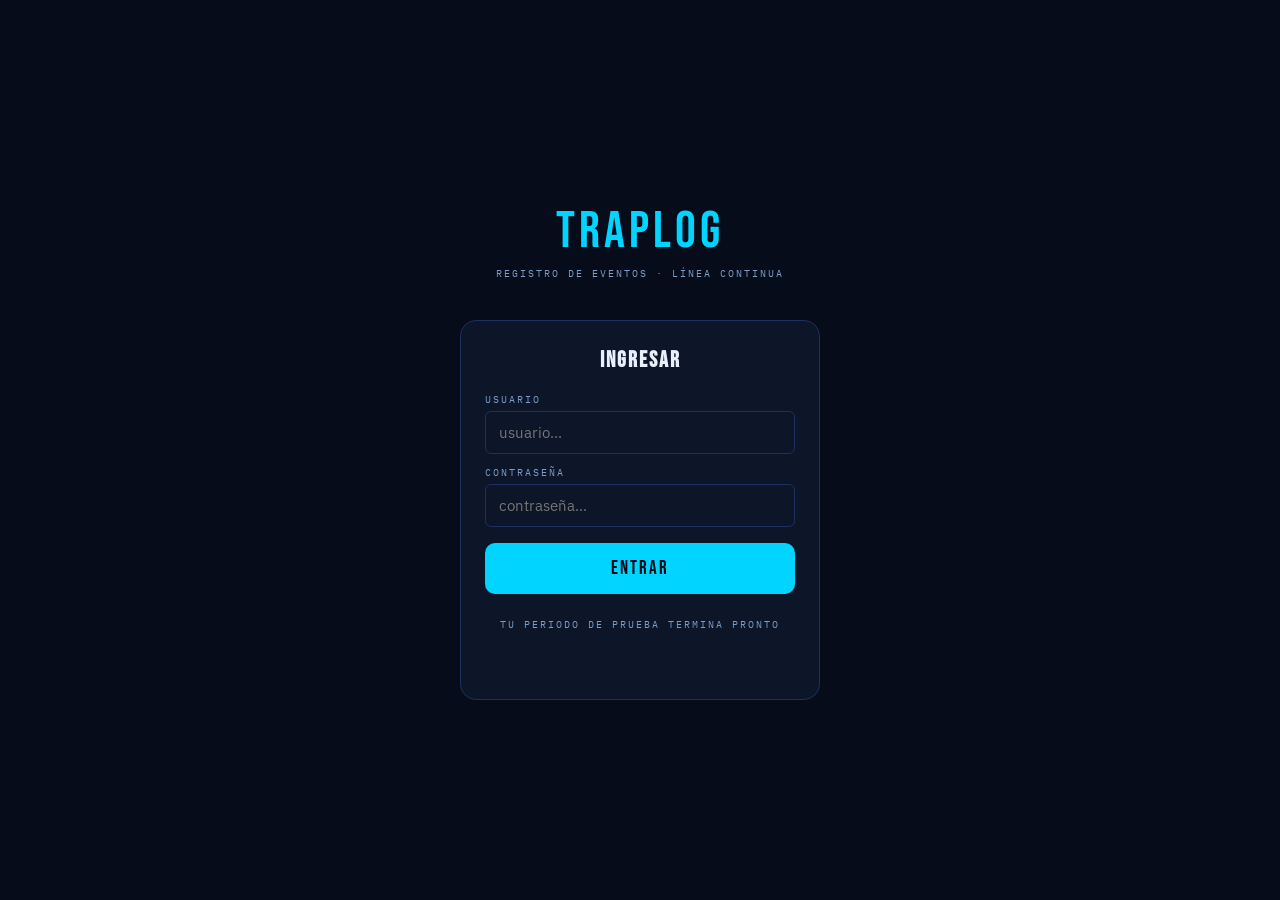
==== commit da438495: "Add trial period expiration warning to login page Added a warning message about trial period expirat" ====
--- a/index.html
+++ b/index.html
@@ -35,6 +35,7 @@
     <div class="field-group"><label>USUARIO</label><input type="text" id="login-user" placeholder="usuario..." autocomplete="username"></div>
     <div class="field-group"><label>CONTRASEÑA</label><input type="password" id="login-pass" placeholder="contraseña..." autocomplete="current-password"></div>
     <button class="btn btn-primary" id="btn-login" style="margin-top:4px">ENTRAR</button>
+  <div class="login-sub" style="margin-top:24px";  >TU PERIODO DE PRUEBA TERMINA PRONTO</div>
   </div>
 </div>
 
@@ -153,8 +154,7 @@
       <div class="header-time" id="clock">--:--:--</div>
       <div class="header-date" id="dateline">---</div>
       <div class="header-turno-wrap"><div class="turno-chip" id="hdr-turno">—</div></div>
-      <div class="header-turno-wrap" id="zafra-badge-wrap" style="display:none"><div class="turno-chip" id="zafra-badge" style="background:rgba(255,107,53,.15);color:var(--accent2);border-color:rgba(255,107,53,.4);font-size:9px">ZAFRA</div></div>
-      <button id="btn-refresh-header" onclick="manualRefresh()" style="background:rgba(0,212,255,.1);border:1px solid rgba(0,212,255,.3);color:var(--accent);border-radius:6px;padding:8px 10px;font-family:var(--mono);font-size:11px;letter-spacing:1px;cursor:pointer;display:none;margin-left:8px">🔄</button>
+      <button id="btn-refresh-header" onclick="manualRefresh()" style="background:rgba(0,212,255,.1);border:1px solid rgba(0,212,255,.3);color:var(--accent);border-radius:20px;padding:2px 10px;font-family:var(--font-mono);font-size:10px;cursor:pointer;letter-spacing:1px;margin-top: 6px;">ACTUALIZAR 🔄</button>
     </div>
   </div>
 
@@ -231,7 +231,7 @@
   </div>
 
   <!-- PANTALLA DE MONITOREO DE PROCESO -->
-  <div class="screen" id="screen-proceso" style="padding-bottom: 90px;"></div>
+  <div class="screen" id="screen-proceso">
     <div class="turno-banner">
       <div class="turno-title" id="proceso-turno-text">Cargando turno...</div>
       <div class="turno-sub">📊 Modificá los datos que cambiaron y guardá</div>
@@ -574,7 +574,8 @@
   const db = canDel ? `<button class="btn-del-ev" onclick="deleteEvent(${e.id}, ${contexto === 'eventos'})">ELIMINAR</button>` : '';
   const infoExtra = contexto === 'eventos' ? `${e.fecha_fabrica || ''} · ${e.turno || ''}` : `${e.turno || ''} · ${e.responsable || ''}`;
 
-  return `<div class="event-card ${e.impacto}" style="border-left:4px solid ${lc}">
+  const pulse = e.pendiente && e.impacto === 'parada' ? 'animation: pulsoRojo 2s ease-in-out infinite;' : '';
+  return `<div class="event-card ${e.impacto}" style="border-left:4px solid ${lc};${pulse}">
     <div class="event-header">
       <div style="flex:1;min-width:0">
         <div class="event-linea">${lineaBadge(e.linea)}<<span style="color:var(--text2);font-size:10px">${infoExtra}</span></div>
@@ -638,7 +639,13 @@
     const resto = isParam ? `(${2 - turnosPasados + 1} turno(s) restante)` : '';
     const eb = canEdit ? `<button class="btn-edit-ev" onclick="openEditModal(${e.id});event.stopPropagation()">EDITAR</button>` : '';
     const cb = canEdit ? `<button class="btn-close-ev" onclick="closeEvent(${e.id});event.stopPropagation()">OK</button>` : '';
-    const cib = canEdit && !isParam ? `<button class="btn-primary" onclick="cerrarYNuevo(${e.id});event.stopPropagation()" style="background:var(--accent2);color:white;border:none;border-radius:6px;padding:5px 10px;font-family:var(--mono);font-size:9px;letter-spacing:1px;cursor:pointer">CERRAR Y NUEVO</button>` : '';
+    
+    // --- CAMBIO: Mostrar "Cerrar y Nuevo" también para Falla Física sin parada ---
+    const esFallaFisicaSinParada = e.impacto === 'sin-parada' && e.origen === 'Falla Física';
+    const cib = canEdit && (esFallaFisicaSinParada || !isParam) ? 
+      `<button class="btn-primary" onclick="cerrarYNuevo(${e.id});event.stopPropagation()" style="background:var(--accent2);color:white;border:none;border-radius:6px;padding:5px 10px;font-family:var(--mono);font-size:9px;letter-spacing:1px;cursor:pointer">CERRAR Y NUEVO</button>` : '';
+    // --- FIN CAMBIO ---
+    
     return `<div class="compact-card" style="border-left-color:${borderColor}" onclick="toggleCompact(this)">
       <div class="compact-row">${lineaBadge(e.linea)}<<strong style="font-size:12px">${e.equipo}</strong><span style="font-size:10px;color:var(--text2)">· ${e.componente||''}</span><span class="compact-expand-hint">▼</span></div>
       <div class="compact-desc">${e.descripcion}</div>
@@ -661,11 +668,33 @@
 
 function cerrarYNuevo(id) {
   if (currentUser?.role === 'viewer') return document.getElementById('ro-overlay').classList.add('show');
-  const e = eventos.find(x => x.id === id); if (!e) return;
+  const e = eventos.find(x => x.id === id); 
+  if (!e) return;
+  
+  // 1. Cerrar el evento actual
   closeEvent(id);
-  TrapWizard.ev = { linea: e.linea, equipo: e.equipo, componente: e.componente, sector: e.sector };
+  
+  // 2. --- CAMBIO: Heredar datos del evento que se cierra ---
+  // Guardar los datos en una variable global para que wizard los use
+  window._wizardData = {
+    linea: e.linea,
+    equipo: e.equipo,
+    componente: e.componente,
+    sector: e.sector,
+    origen: e.origen || 'Falla Física',
+    tipo: e.tipo_evento,
+    descripcion: e.descripcion || '',
+    // NO heredamos impacto - queda libre para que el usuario decida
+  };
+  // --- FIN CAMBIO ---
+  
+  // 3. Iniciar wizard
   TrapWizard.init();
-  TrapWizard.ev = { linea: e.linea, equipo: e.equipo, componente: e.componente, sector: e.sector };
+  
+  // 4. Cargar los datos heredados en el wizard
+  Object.assign(TrapWizard.ev, window._wizardData);
+  TrapWizard.render(); // Forzar re-renderizado con los datos cargados
+  
   showScreen('wizard');
   toast('Pendiente cerrado — Completá el nuevo evento');
 }
@@ -827,8 +856,19 @@
 
   updateTurnoDebug();
 
-  if (!document.getElementById('flt-desde').value) {
-    filtroRapido('turno_actual');
+  // Mostrar últimos 7 días por defecto
+  const desde = document.getElementById('flt-desde');
+  const hasta = document.getElementById('flt-hasta');
+  
+  if (!desde.value && !hasta.value) {
+    const hoy = new Date();
+    const hace7 = new Date(); hace7.setDate(hoy.getDate() - 7);
+    desde.value = hace7.toISOString().slice(0, 10);
+    hasta.value = hoy.toISOString().slice(0, 10);
+    _filtroTurno = null;
+    _filtroDia = null;
+    updateTurnoFilterChip();
+    renderEventosFiltrados();
   } else {
     updateTurnoFilterChip();
     renderEventosFiltrados();
@@ -836,44 +876,61 @@
 }
 
 // NUEVA FUNCIÓN: extrae la lógica de filtrado para reutilizarla
+// FUNCIÓN CORREGIDA: Filtra priorizando el Día de Fábrica Real
 function getEventosFiltrados() {
-  const desde = document.getElementById('flt-desde').value;
-  const hasta = document.getElementById('flt-hasta').value;
+  const desde = document.getElementById('flt-desde').value; // Formato YYYY-MM-DD
+  const hasta = document.getElementById('flt-hasta').value; // Formato YYYY-MM-DD
   const linea = document.getElementById('flt-linea').value;
   const impacto = document.getElementById('flt-impacto').value;
   const equipo = document.getElementById('flt-equipo').value;
 
   let filtrados = [...eventos].reverse();
 
-  // Filtro por fecha: usa inicio_evento, fallback a fecha_fabrica
-  if (desde) {
-    filtrados = filtrados.filter(e => {
-      let ref = TrapUtils.normalizarFecha(e.inicio_evento);
-      if (!ref) ref = TrapUtils.normalizarFecha(e.fecha_fabrica);
-      return ref && ref >= desde;
-    });
-  }
-  if (hasta) {
-    filtrados = filtrados.filter(e => {
-      let ref = TrapUtils.normalizarFecha(e.inicio_evento);
-      if (!ref) ref = TrapUtils.normalizarFecha(e.fecha_fabrica);
-      return ref && ref <= hasta;
-    });
-  }
-
-  // Filtro por turno: calcula el turno REAL de cada evento desde su inicio_evento
-  // NO usa el campo 'turno' de la base de datos (puede tener datos antiguos)
+  // 1. FILTRO DE TURNO Y DÍA DE FÁBRICA REAL (Prioridad absoluta)
+  // Si están activos, omitimos el filtro por rango cronológico de los inputs
   if (_filtroTurno && _filtroDia) {
     filtrados = filtrados.filter(e => {
       const real = getTurnoRealEvento(e.inicio_evento);
       if (real) {
         return real.turno === _filtroTurno && real.dia === _filtroDia;
       }
-      // Fallback: si no hay inicio_evento, usar campo turno de la base
+      // Fallback: si no hay inicio_evento, normalizar fecha_fabrica de la BD a DD/MM/YYYY si viene en otro formato
       return e.turno === _filtroTurno && e.fecha_fabrica === _filtroDia;
     });
-  }
-
+  } 
+  // 2. FILTRO POR RANGO DE FECHAS (Calendario estándar: 7 días, 30 días, o selección manual)
+  // Modificado para comparar contra el Día de Fábrica del evento, no la hora real cronológica
+  else {
+  if (desde) {
+    filtrados = filtrados.filter(e => {
+        const real = getTurnoRealEvento(e.inicio_evento);
+        // Convertimos el "DD/MM/YYYY" de fábrica a "YYYY-MM-DD" para poder comparar textos
+        if (real && real.dia) {
+          const [d, m, y] = real.dia.split('/');
+          const diaFabricaISO = `${y}-${m.padStart(2,'0')}-${d.padStart(2,'0')}`;
+          return diaFabricaISO >= desde;
+        }
+        // Fallback si no tiene inicio_evento
+        let ref = TrapUtils.normalizarFecha(e.fecha_fabrica);
+      return ref && ref >= desde;
+    });
+  }
+  if (hasta) {
+    filtrados = filtrados.filter(e => {
+        const real = getTurnoRealEvento(e.inicio_evento);
+        if (real && real.dia) {
+          const [d, m, y] = real.dia.split('/');
+          const diaFabricaISO = `${y}-${m.padStart(2,'0')}-${d.padStart(2,'0')}`;
+          return diaFabricaISO <= hasta;
+        }
+        // Fallback si no tiene inicio_evento
+        let ref = TrapUtils.normalizarFecha(e.fecha_fabrica);
+      return ref && ref <= hasta;
+    });
+  }
+  }
+
+  // 3. FILTROS RESTANTES (Línea, Impacto, Equipo)
   if (linea) filtrados = filtrados.filter(e => e.linea === linea);
   if (impacto) filtrados = filtrados.filter(e => e.impacto === impacto);
   if (equipo) filtrados = filtrados.filter(e => e.equipo === equipo);
@@ -883,19 +940,26 @@
 
 function renderEventosFiltrados() {
   const filtrados = getEventosFiltrados();
+  
+  // Ordenar por inicio_evento (fecha real) de más reciente a más antiguo
+  const ordenados = [...filtrados].sort((a, b) => {
+    const fechaA = a.inicio_evento ? new Date(a.inicio_evento) : new Date(a.timestamp);
+    const fechaB = b.inicio_evento ? new Date(b.inicio_evento) : new Date(b.timestamp);
+    return fechaB - fechaA;
+  });
 
   const count = document.getElementById('eventos-count');
-  const paradas = filtrados.filter(e => e.impacto === 'parada');
+  const paradas = ordenados.filter(e => e.impacto === 'parada');
   const minPerd = paradas.reduce((s, e) => s + (Number(e.duracion_min) || 0), 0);
-  count.innerHTML = `${filtrados.length} EVENTOS · ${paradas.length} PARADAS · ${Math.round(minPerd)} MIN PERDIDOS`;
+  count.innerHTML = `${ordenados.length} EVENTOS · ${paradas.length} PARADAS · ${Math.round(minPerd)} MIN PERDIDOS`;
 
   const list = document.getElementById('eventos-list-all');
-  if (!filtrados.length) { 
+  if (!ordenados.length) { 
     list.innerHTML = `<div class="empty-state"><div class="empty-icon">🔍</div><div class="empty-text">Sin eventos con esos filtros.</div></div>`; 
     return; 
   }
   const canEdit = currentUser?.role !== 'viewer';
-  list.innerHTML = filtrados.map(e => buildEventCard(e, canEdit, 'eventos')).join('');
+  list.innerHTML = ordenados.map(e => buildEventCard(e, canEdit, 'eventos')).join('');
 }
 
 // ------- ACCIONES RÁPIDAS -------
@@ -955,7 +1019,17 @@
   const e = eventos.find(x => x.id === id); if (!e) return;
   const ini = document.getElementById('edit-ini').value;
   const fin = document.getElementById('edit-fin').value;
-  if (ini && fin && new Date(fin) <= new Date(ini)) { toast('El fin no puede ser menor o igual al inicio'); return; }
+  
+  // Validar que fin no sea anterior a inicio
+  if (ini && fin) {
+    const fechaIni = new Date(ini);
+    const fechaFin = new Date(fin);
+    if (fechaFin <= fechaIni) {
+      toast('⚠️ El fin no puede ser menor o igual al inicio');
+      return;
+    }
+  }
+  
   e.linea = document.getElementById('edit-linea').value;
   e.equipo = document.getElementById('edit-equipo').value;
   e.componente = document.getElementById('edit-comp').value;
@@ -963,8 +1037,16 @@
   e.tipo_evento = document.getElementById('edit-tipo').value;
   e.descripcion = document.getElementById('edit-desc').value.trim();
   e.inicio_evento = ini; e.fin_evento = fin;
-  if (ini && fin) { e.duracion_min = Math.round((new Date(fin) - new Date(ini)) / 60000); e.estado = 'Cerrado'; e.pendiente = false; }
-  else if (e.impacto === 'parada' && !fin) { e.duracion_min = ''; e.estado = 'Abierto'; e.pendiente = true; }
+  if (ini && fin) { 
+    e.duracion_min = Math.max(0, Math.round((new Date(fin) - new Date(ini)) / 60000)); 
+    e.estado = 'Cerrado'; 
+    e.pendiente = false; 
+  }
+  else if (e.impacto === 'parada' && !fin) { 
+    e.duracion_min = ''; 
+    e.estado = 'Abierto'; 
+    e.pendiente = true; 
+  }
   localStorage.setItem('vitacora_trapiches', JSON.stringify(eventos));
   closeEditModal(); renderHome();
   if (document.getElementById('screen-pareto')?.classList.contains('active')) initEventosScreen();
@@ -972,6 +1054,7 @@
   const campos = { linea: e.linea, equipo: e.equipo, componente: e.componente, sector: e.sector, tipo_evento: e.tipo_evento, descripcion: e.descripcion, inicio_evento: e.inicio_evento, fin_evento: e.fin_evento, duracion_min: e.duracion_min, estado: e.estado, pendiente: e.pendiente };
   db_updateEvento(id, campos);
 }
+
 
 async function deleteEvent(id, fromList = false) {
   if (!confirm('Borrar este evento?')) return;
@@ -1180,4 +1263,4 @@
 
 </script>
 </body>
-</html>+</html>
--- a/css/screens-vitacora.css
+++ b/css/screens-vitacora.css
@@ -124,10 +124,10 @@
   display:        inline-block;
 }
 
-.header-right       { text-align: right; }
+.header-right       { display:flex;flex-direction: column; text-align: right; }
 .header-time        { font-family: var(--font-mono); font-size: 14px; color: var(--accent); line-height: 1; }
 .header-date        { font-family: var(--font-mono); font-size: 9px; color: var(--text2); margin-top: 2px; }
-.header-turno-wrap  { margin-top: 3px; text-align: right; }
+.header-turno-wrap  { margin-top: 2px; text-align: right; }
 
 .user-chip {
   display:       inline-flex;
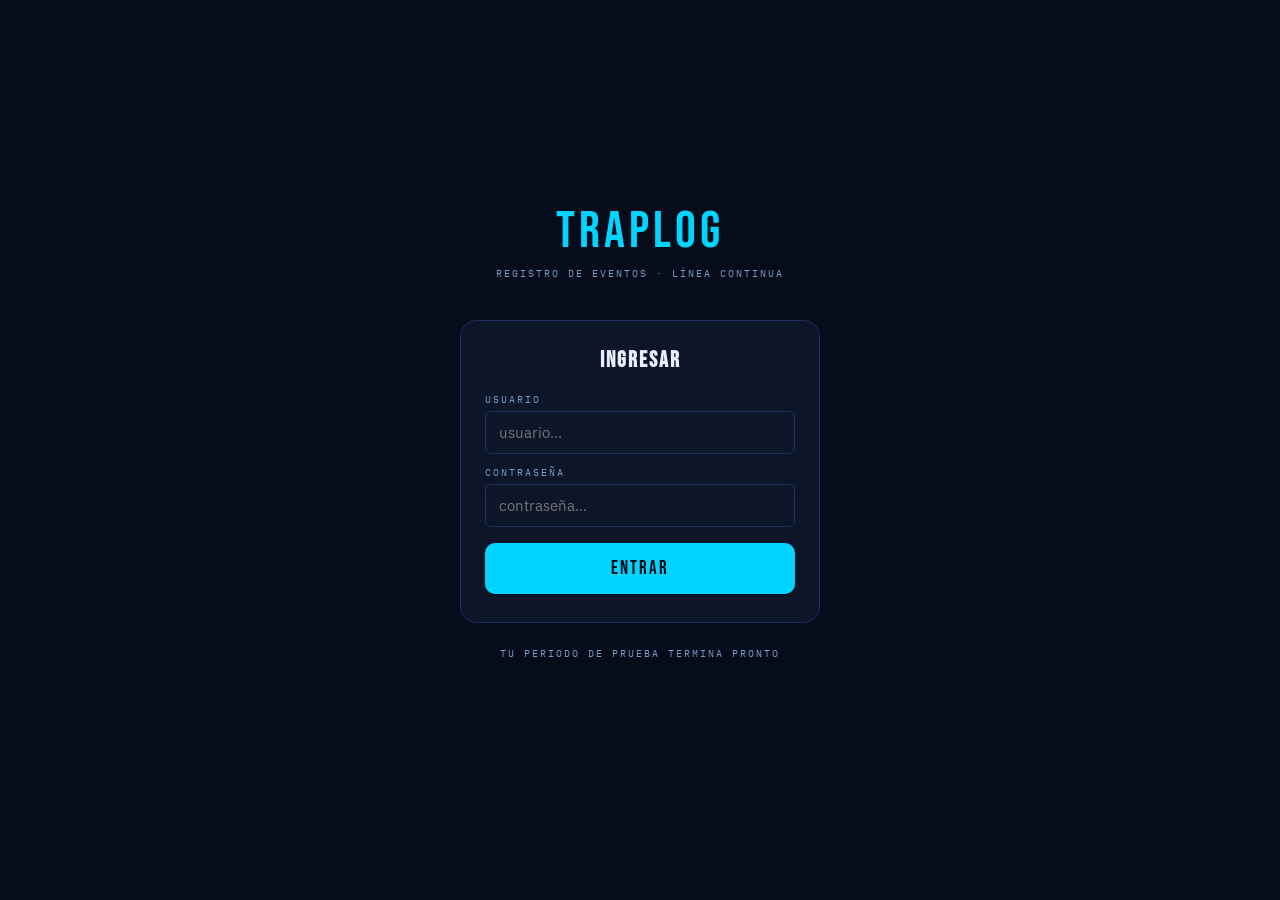
==== commit f014adf6: "Fix HTML syntax for login-sub div" ====
--- a/index.html
+++ b/index.html
@@ -35,8 +35,8 @@
     <div class="field-group"><label>USUARIO</label><input type="text" id="login-user" placeholder="usuario..." autocomplete="username"></div>
     <div class="field-group"><label>CONTRASEÑA</label><input type="password" id="login-pass" placeholder="contraseña..." autocomplete="current-password"></div>
     <button class="btn btn-primary" id="btn-login" style="margin-top:4px">ENTRAR</button>
+  </div>
   <div class="login-sub" style="margin-top:24px";  >TU PERIODO DE PRUEBA TERMINA PRONTO</div>
-  </div>
 </div>
 
 <!-- READONLY OVERLAY -->
